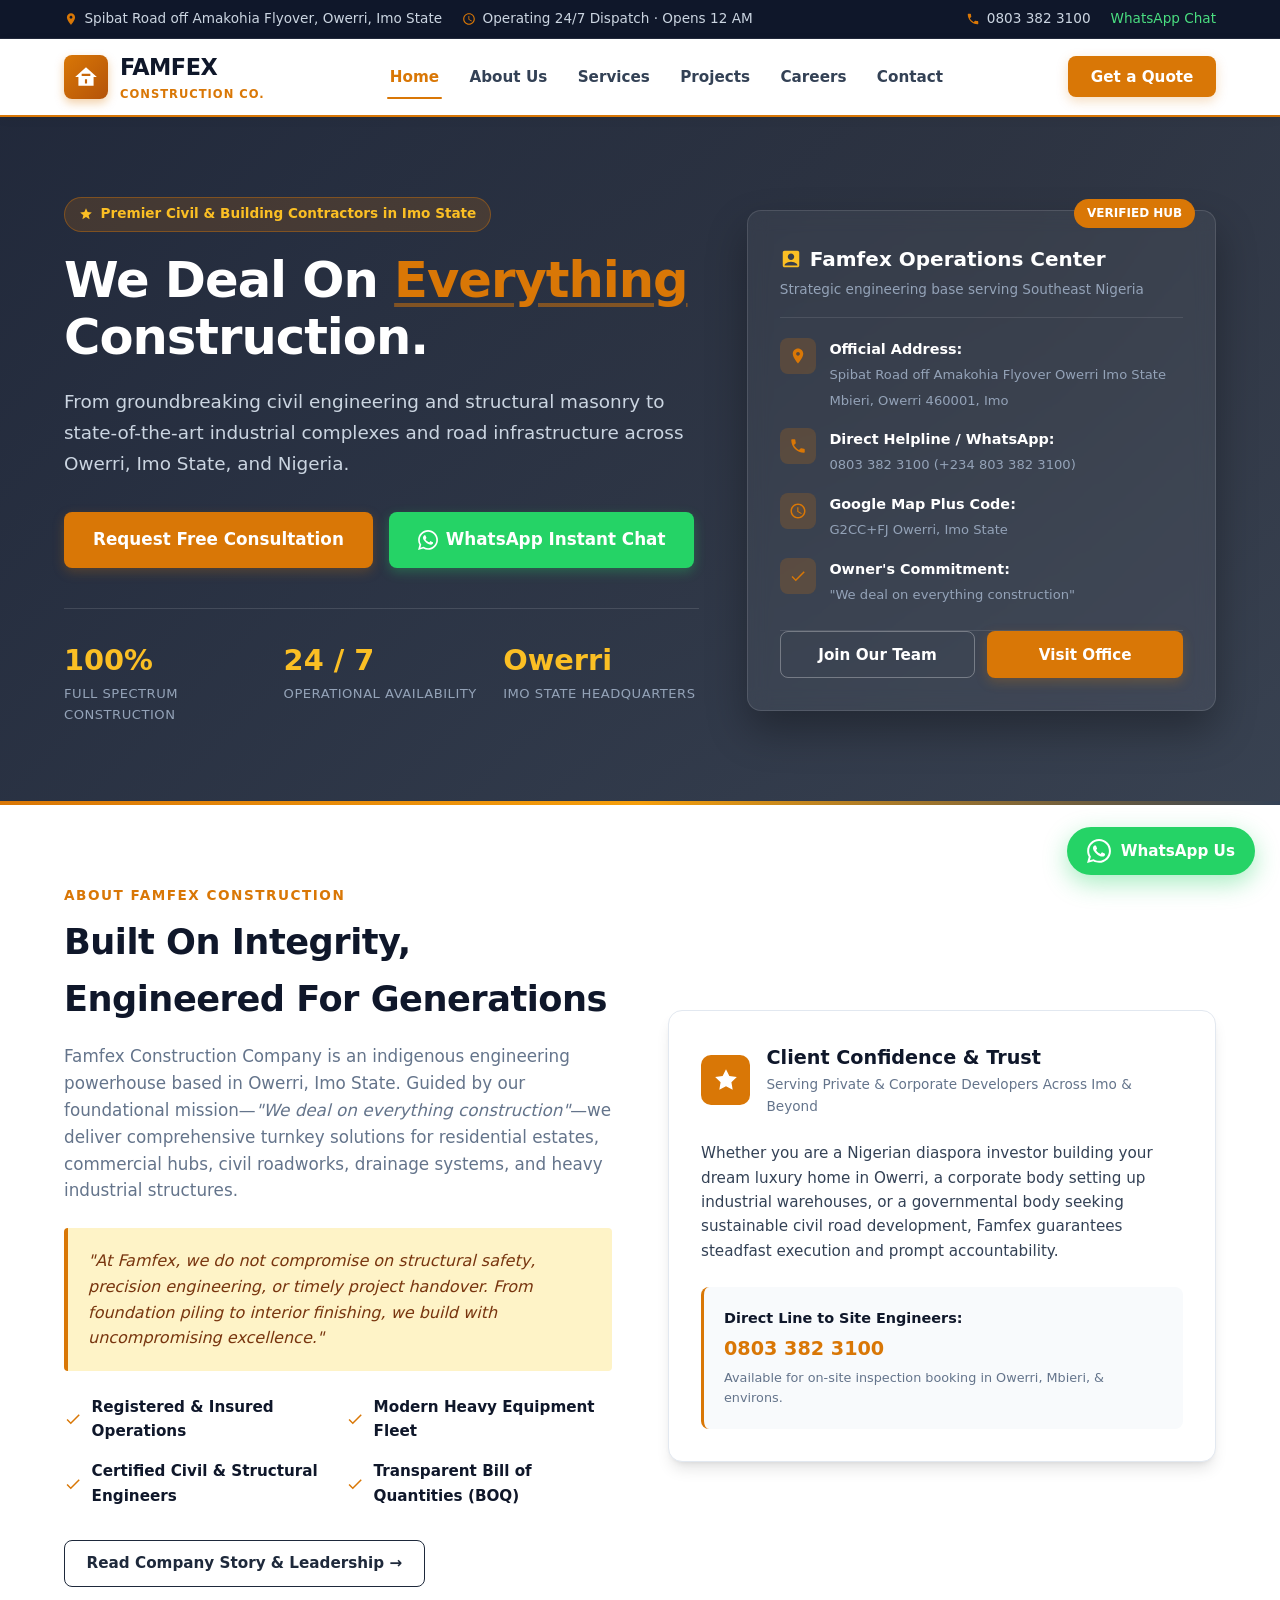
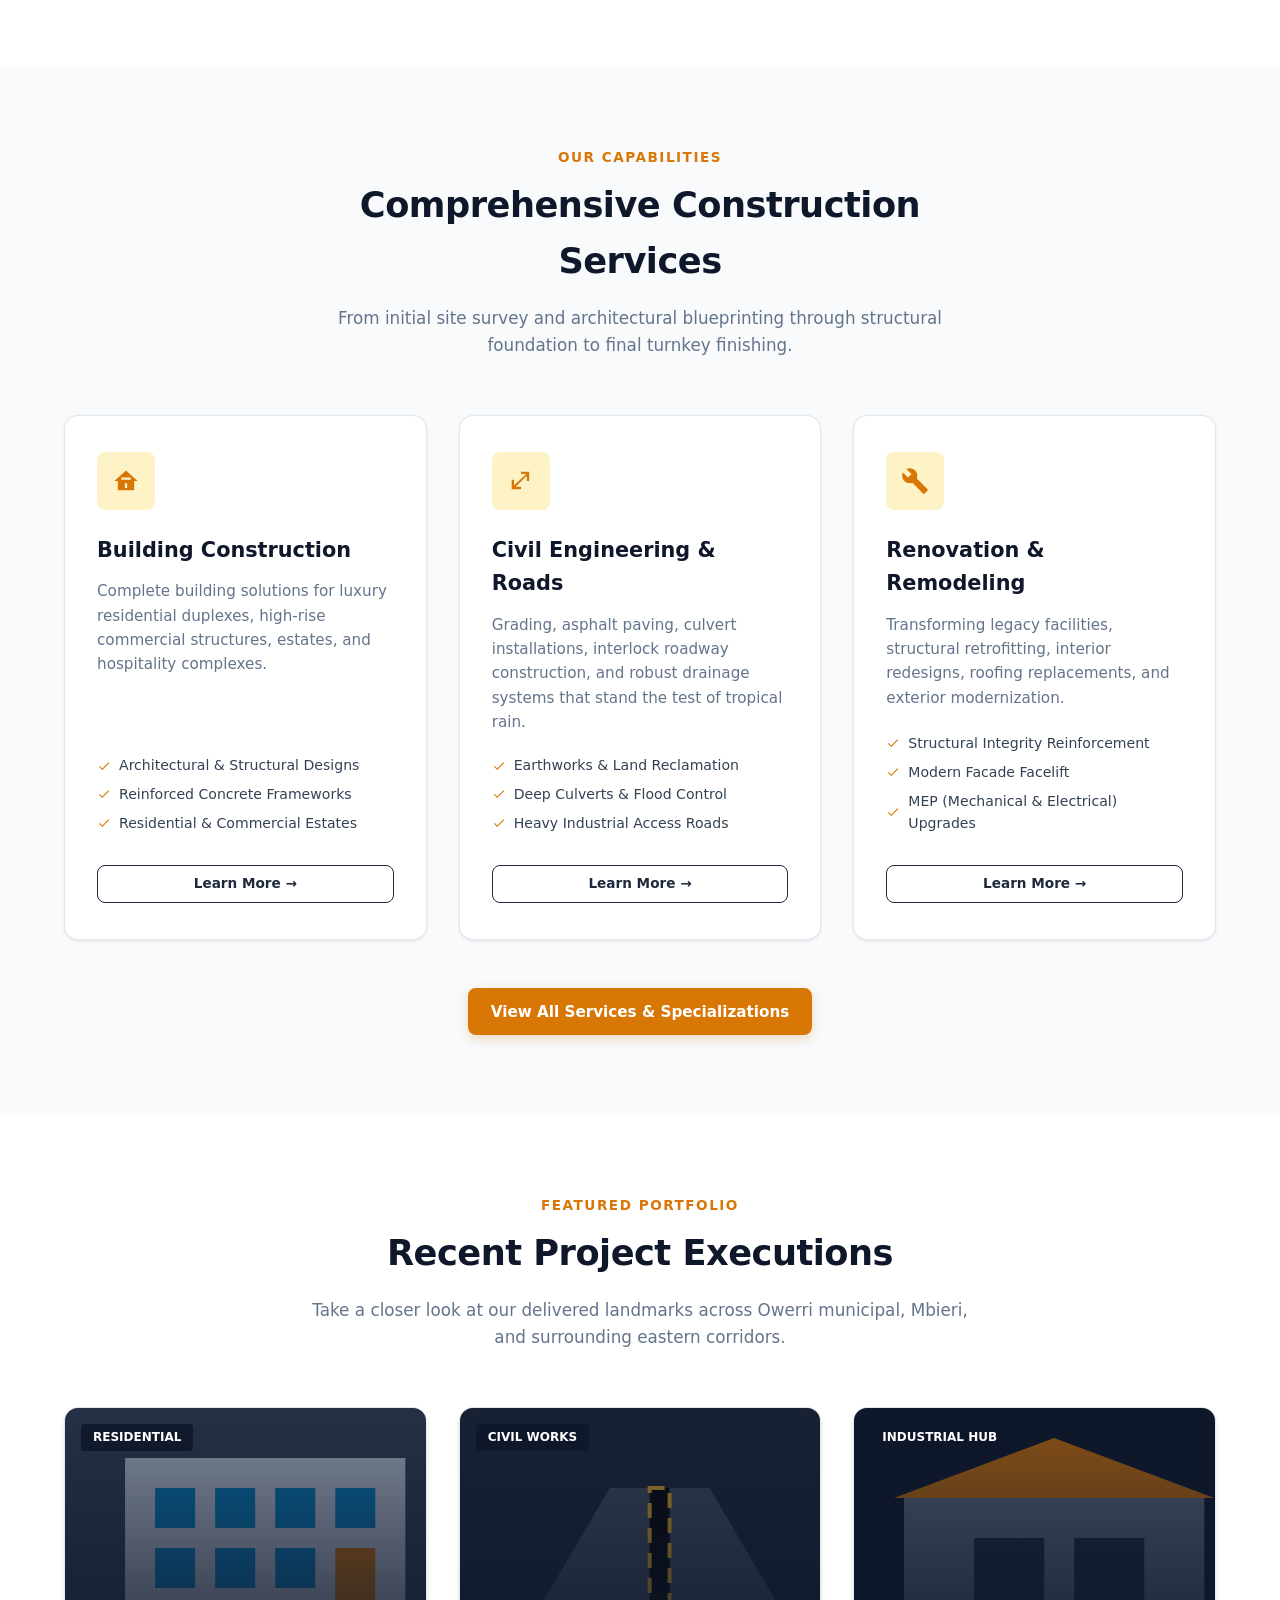
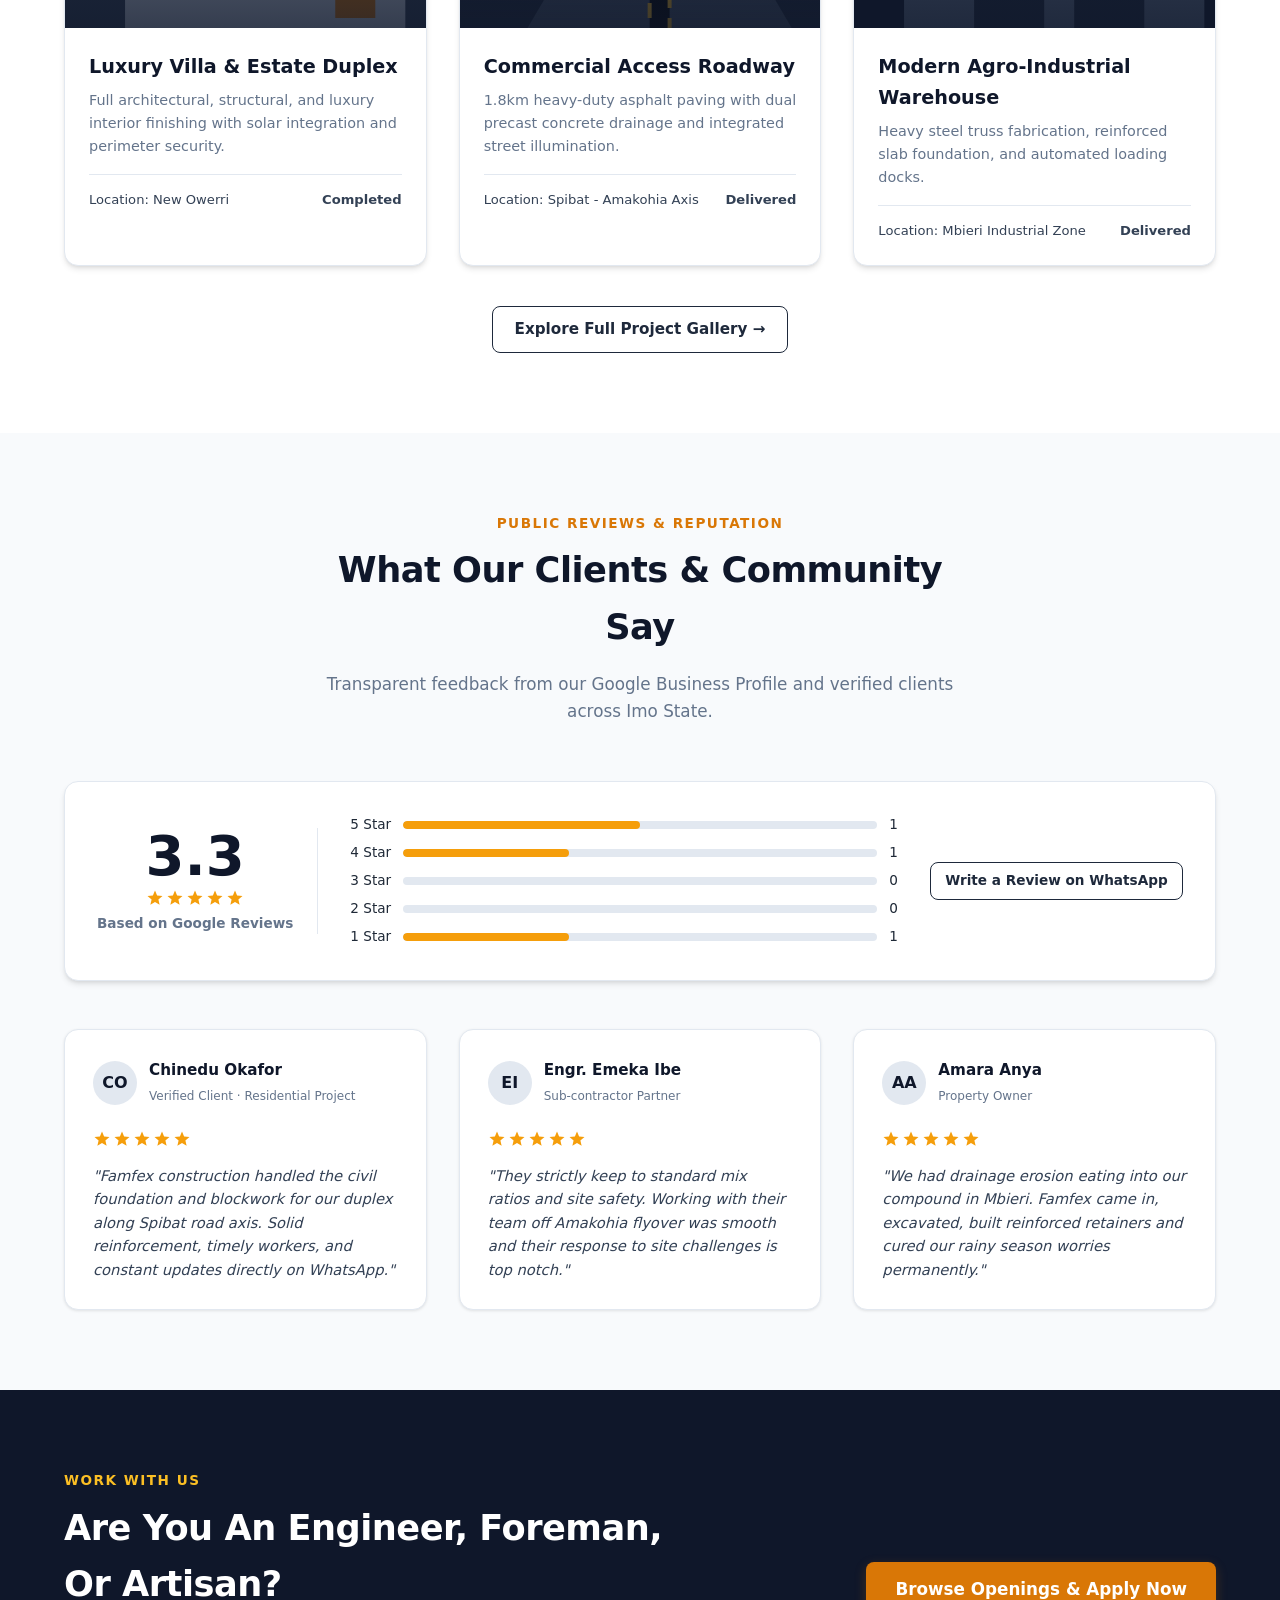
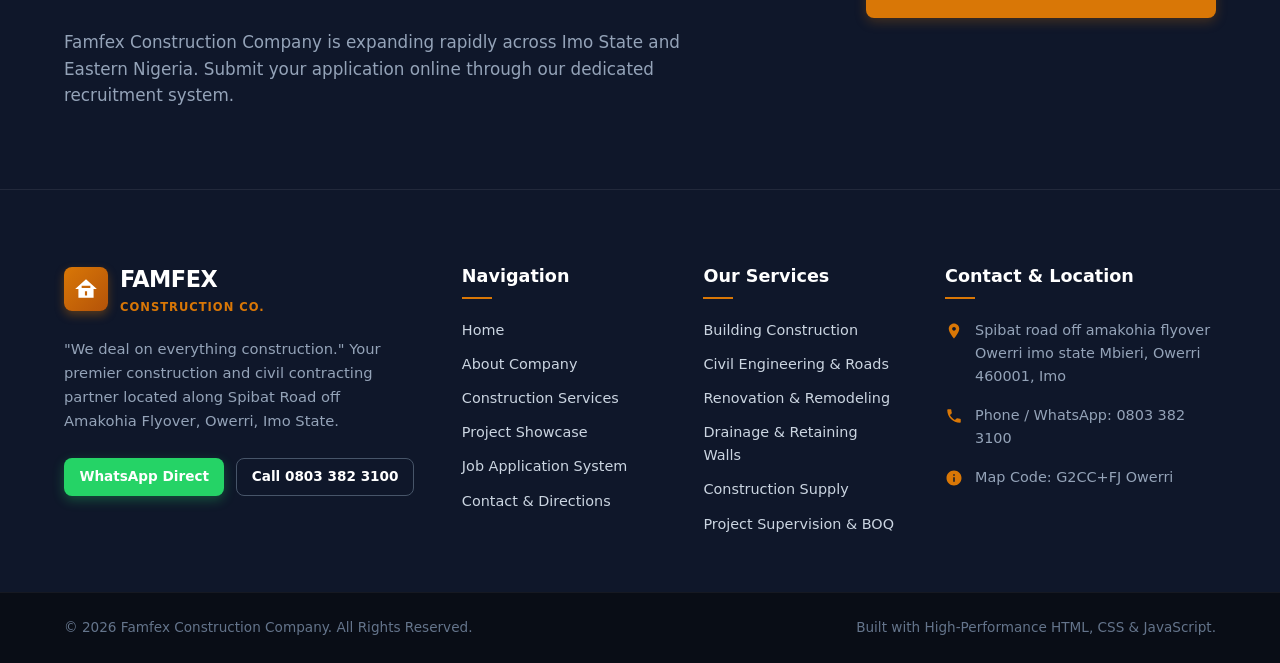
==== index.html @ 8961c700 "init" ====
<!DOCTYPE html>
<html lang="en">
<head>
  <meta charset="UTF-8">
  <meta name="viewport" content="width=device-width, initial-scale=1.0">
  <title>Famfex Construction Company | Building Nigeria's Future</title>
  <meta name="description" content="Famfex Construction Company - We deal on everything construction. Spibat Road off Amakohia Flyover Owerri, Imo State. Contact: 0803 382 3100.">
  <link rel="stylesheet" href="css/style.css">
</head>
<body>

  <!-- Top Announcement Bar -->
  <div class="top-bar">
    <div class="container top-bar-content">
      <div class="top-bar-left">
        <div class="top-bar-item">
          <svg viewBox="0 0 24 24"><path d="M12 2C8.13 2 5 5.13 5 9c0 5.25 7 13 7 13s7-7.75 7-13c0-3.87-3.13-7-7-7zm0 9.5c-1.38 0-2.5-1.12-2.5-2.5s1.12-2.5 2.5-2.5 2.5 1.12 2.5 2.5-1.12 2.5-2.5 2.5z"/></svg>
          <span>Spibat Road off Amakohia Flyover, Owerri, Imo State</span>
        </div>
        <div class="top-bar-item">
          <svg viewBox="0 0 24 24"><path d="M11.99 2C6.47 2 2 6.48 2 12s4.47 10 9.99 10C17.52 22 22 17.52 22 12S17.52 2 11.99 2zM12 20c-4.42 0-8-3.58-8-8s3.58-8 8-8 8 3.58 8 8-3.58 8-8 8zm.5-13H11v6l5.25 3.15.75-1.23-4.5-2.67z"/></svg>
          <span>Operating 24/7 Dispatch · Opens 12 AM</span>
        </div>
      </div>
      <div class="top-bar-right">
        <a href="tel:08033823100" class="top-bar-item">
          <svg viewBox="0 0 24 24"><path d="M6.62 10.79c1.44 2.83 3.76 5.14 6.59 6.59l2.2-2.2c.27-.27.67-.36 1.02-.24 1.12.37 2.33.57 3.57.57.55 0 1 .45 1 1V20c0 .55-.45 1-1 1-9.39 0-17-7.61-17-17 0-.55.45-1 1-1h3.5c.55 0 1 .45 1 1 0 1.25.2 2.45.57 3.57.11.35.03.74-.25 1.02l-2.2 2.2z"/></svg>
          <span>0803 382 3100</span>
        </a>
        <a href="https://wa.me/2348033823100?text=Hello%20Famfex%20Construction,%20I%20would%20like%20to%20inquire%20about%20your%20services" target="_blank" class="top-bar-item" style="color: #4ade80;">
          <span>WhatsApp Chat</span>
        </a>
      </div>
    </div>
  </div>

  <!-- Main Navigation Header -->
  <header class="navbar">
    <div class="container nav-container">
      <a href="index.html" class="brand-logo">
        <div class="logo-icon">
          <svg viewBox="0 0 24 24"><path d="M12 3L2 12h3v8h14v-8h3L12 3zm1 15h-2v-4h2v4zm3-7H8V9h8v2z"/></svg>
        </div>
        <div class="brand-text">
          <span class="brand-name">Famfex</span>
          <span class="brand-tagline">Construction Co.</span>
        </div>
      </a>

      <nav class="nav-menu" id="navMenu">
        <a href="index.html" class="nav-link active">Home</a>
        <a href="about.html" class="nav-link">About Us</a>
        <a href="services.html" class="nav-link">Services</a>
        <a href="projects.html" class="nav-link">Projects</a>
        <a href="careers.html" class="nav-link">Careers</a>
        <a href="contact.html" class="nav-link">Contact</a>
      </nav>

      <div class="nav-cta">
        <button class="btn btn-primary open-quote-modal">Get a Quote</button>
      </div>

      <button class="menu-toggle" id="menuToggle" aria-label="Toggle navigation">
        <svg width="28" height="28" viewBox="0 0 24 24" fill="none" stroke="currentColor" stroke-width="2.2" stroke-linecap="round" stroke-linejoin="round"><line x1="3" y1="12" x2="21" y2="12"></line><line x1="3" y1="6" x2="21" y2="6"></line><line x1="3" y1="18" x2="21" y2="18"></line></svg>
      </button>
    </div>
  </header>

  <!-- Hero Section -->
  <section class="hero">
    <div class="container hero-grid">
      <div class="hero-content">
        <div class="hero-badge">
          <svg viewBox="0 0 24 24"><path d="M12 17.27L18.18 21l-1.64-7.03L22 9.24l-7.19-.61L12 2 9.19 8.63 2 9.24l5.46 4.73L5.82 21z"/></svg>
          Premier Civil & Building Contractors in Imo State
        </div>
        <h1 class="hero-title">We Deal On <span>Everything</span> Construction.</h1>
        <p class="hero-subtitle">
          From groundbreaking civil engineering and structural masonry to state-of-the-art industrial complexes and road infrastructure across Owerri, Imo State, and Nigeria.
        </p>
        <div class="hero-actions">
          <a href="contact.html" class="btn btn-primary btn-lg">Request Free Consultation</a>
          <a href="https://wa.me/2348033823100?text=Hello%20Famfex%20Construction%20team,%20I%20need%20a%20quotation%20for%20my%20building%20project." target="_blank" class="btn btn-whatsapp btn-lg">
            <svg width="20" height="20" viewBox="0 0 24 24" fill="currentColor"><path d="M.057 24l1.687-6.163c-1.041-1.804-1.588-3.849-1.587-5.946.003-6.556 5.338-11.891 11.893-11.891 3.181.001 6.167 1.24 8.413 3.488 2.245 2.248 3.481 5.236 3.48 8.414-.003 6.557-5.338 11.892-11.893 11.892-1.99-.001-3.951-.5-5.688-1.448l-6.305 1.654zm6.597-3.807c1.676.995 3.276 1.591 5.392 1.592 5.448 0 9.886-4.434 9.889-9.885.002-5.462-4.415-9.89-9.881-9.892-5.452 0-9.887 4.434-9.889 9.884-.001 2.225.651 3.891 1.746 5.634l-.999 3.648 3.742-.981zm11.387-5.464c-.074-.124-.272-.198-.57-.347-.297-.149-1.758-.868-2.031-.967-.272-.099-.47-.149-.669.149-.198.297-.768.967-.941 1.165-.173.198-.347.223-.644.074-.297-.149-1.255-.462-2.39-1.475-.883-.788-1.48-1.761-1.653-2.059-.173-.297-.018-.458.13-.606.134-.133.297-.347.446-.521.151-.172.2-.296.3-.495.099-.198.05-.372-.025-.521-.075-.148-.669-1.611-.916-2.206-.242-.579-.487-.501-.669-.51l-.57-.01c-.198 0-.52.074-.792.372s-1.04 1.016-1.04 2.479 1.065 2.876 1.213 3.074c.149.198 2.095 3.2 5.076 4.487.709.306 1.263.489 1.694.626.712.226 1.36.194 1.872.118.571-.085 1.758-.719 2.006-1.413.248-.695.248-1.29.173-1.414z"/></svg>
            WhatsApp Instant Chat
          </a>
        </div>
        <div class="hero-stats">
          <div>
            <div class="hero-stat-number">100%</div>
            <div class="hero-stat-label">Full Spectrum Construction</div>
          </div>
          <div>
            <div class="hero-stat-number">24 / 7</div>
            <div class="hero-stat-label">Operational Availability</div>
          </div>
          <div>
            <div class="hero-stat-number">Owerri</div>
            <div class="hero-stat-label">Imo State Headquarters</div>
          </div>
        </div>
      </div>

      <!-- Hero Location & Credential Card -->
      <div class="hero-card">
        <div class="hero-card-badge">Verified Hub</div>
        <div class="hero-card-header">
          <h3 class="hero-card-title">
            <svg width="22" height="22" viewBox="0 0 24 24" fill="#fbbf24"><path d="M19 3H5c-1.1 0-2 .9-2 2v14c0 1.1.9 2 2 2h14c1.1 0 2-.9 2-2V5c0-1.1-.9-2-2-2zm-7 3c1.93 0 3.5 1.57 3.5 3.5S13.93 13 12 13s-3.5-1.57-3.5-3.5S10.07 6 12 6zm7 13H5v-.23c0-.62.28-1.2.76-1.58C7.47 15.82 9.64 15 12 15s4.53.82 6.24 2.19c.48.38.76.97.76 1.58V19z"/></svg>
            Famfex Operations Center
          </h3>
          <p style="color: #94a3b8; font-size: 0.85rem; margin-top: 4px;">Strategic engineering base serving Southeast Nigeria</p>
        </div>

        <div class="hero-info-list">
          <div class="hero-info-item">
            <div class="hero-info-icon">
              <svg viewBox="0 0 24 24"><path d="M12 2C8.13 2 5 5.13 5 9c0 5.25 7 13 7 13s7-7.75 7-13c0-3.87-3.13-7-7-7zm0 9.5c-1.38 0-2.5-1.12-2.5-2.5s1.12-2.5 2.5-2.5 2.5 1.12 2.5 2.5-1.12 2.5-2.5 2.5z"/></svg>
            </div>
            <div class="hero-info-text">
              <strong>Official Address:</strong>
              <span>Spibat Road off Amakohia Flyover Owerri Imo State Mbieri, Owerri 460001, Imo</span>
            </div>
          </div>

          <div class="hero-info-item">
            <div class="hero-info-icon">
              <svg viewBox="0 0 24 24"><path d="M6.62 10.79c1.44 2.83 3.76 5.14 6.59 6.59l2.2-2.2c.27-.27.67-.36 1.02-.24 1.12.37 2.33.57 3.57.57.55 0 1 .45 1 1V20c0 .55-.45 1-1 1-9.39 0-17-7.61-17-17 0-.55.45-1 1-1h3.5c.55 0 1 .45 1 1 0 1.25.2 2.45.57 3.57.11.35.03.74-.25 1.02l-2.2 2.2z"/></svg>
            </div>
            <div class="hero-info-text">
              <strong>Direct Helpline / WhatsApp:</strong>
              <span>0803 382 3100 (+234 803 382 3100)</span>
            </div>
          </div>

          <div class="hero-info-item">
            <div class="hero-info-icon">
              <svg viewBox="0 0 24 24"><path d="M11.99 2C6.47 2 2 6.48 2 12s4.47 10 9.99 10C17.52 22 22 17.52 22 12S17.52 2 11.99 2zM12 20c-4.42 0-8-3.58-8-8s3.58-8 8-8 8 3.58 8 8-3.58 8-8 8zm.5-13H11v6l5.25 3.15.75-1.23-4.5-2.67z"/></svg>
            </div>
            <div class="hero-info-text">
              <strong>Google Map Plus Code:</strong>
              <span>G2CC+FJ Owerri, Imo State</span>
            </div>
          </div>

          <div class="hero-info-item">
            <div class="hero-info-icon">
              <svg viewBox="0 0 24 24"><path d="M9 16.2L4.8 12l-1.4 1.4L9 19 21 7l-1.4-1.4L9 16.2z"/></svg>
            </div>
            <div class="hero-info-text">
              <strong>Owner's Commitment:</strong>
              <span>"We deal on everything construction"</span>
            </div>
          </div>
        </div>

        <div style="margin-top: 1.5rem; pt: 1rem; border-top: 1px solid rgba(255,255,255,0.1); display: flex; gap: 0.75rem;">
          <a href="careers.html" class="btn btn-outline" style="border-color: rgba(255,255,255,0.3); color: #fff; width: 100%;">Join Our Team</a>
          <a href="contact.html" class="btn btn-primary" style="width: 100%;">Visit Office</a>
        </div>
      </div>
    </div>
  </section>

  <!-- About Preview Section -->
  <section class="section section-bg">
    <div class="container about-split">
      <div>
        <span class="section-tag">About Famfex Construction</span>
        <h2 class="section-title">Built On Integrity, Engineered For Generations</h2>
        <p class="section-desc">
          Famfex Construction Company is an indigenous engineering powerhouse based in Owerri, Imo State. Guided by our foundational mission—<em>"We deal on everything construction"</em>—we deliver comprehensive turnkey solutions for residential estates, commercial hubs, civil roadworks, drainage systems, and heavy industrial structures.
        </p>

        <div class="quote-box">
          "At Famfex, we do not compromise on structural safety, precision engineering, or timely project handover. From foundation piling to interior finishing, we build with uncompromising excellence."
        </div>

        <div class="feature-check-list">
          <div class="feature-item">
            <svg viewBox="0 0 24 24"><path d="M9 16.2L4.8 12l-1.4 1.4L9 19 21 7l-1.4-1.4L9 16.2z"/></svg>
            Registered & Insured Operations
          </div>
          <div class="feature-item">
            <svg viewBox="0 0 24 24"><path d="M9 16.2L4.8 12l-1.4 1.4L9 19 21 7l-1.4-1.4L9 16.2z"/></svg>
            Modern Heavy Equipment Fleet
          </div>
          <div class="feature-item">
            <svg viewBox="0 0 24 24"><path d="M9 16.2L4.8 12l-1.4 1.4L9 19 21 7l-1.4-1.4L9 16.2z"/></svg>
            Certified Civil & Structural Engineers
          </div>
          <div class="feature-item">
            <svg viewBox="0 0 24 24"><path d="M9 16.2L4.8 12l-1.4 1.4L9 19 21 7l-1.4-1.4L9 16.2z"/></svg>
            Transparent Bill of Quantities (BOQ)
          </div>
        </div>

        <div style="margin-top: 2rem;">
          <a href="about.html" class="btn btn-outline">Read Company Story & Leadership →</a>
        </div>
      </div>

      <div class="about-badge-box">
        <div style="display: flex; align-items: center; gap: 1rem; margin-bottom: 1.5rem;">
          <div style="background: var(--primary); color: white; width: 50px; height: 50px; border-radius: 10px; display: flex; align-items: center; justify-content: center;">
            <svg width="26" height="26" viewBox="0 0 24 24" fill="currentColor"><path d="M12 2l3.09 6.26L22 9.27l-5 4.87 1.18 6.88L12 17.77l-6.18 3.25L7 14.14 2 9.27l6.91-1.01L12 2z"/></svg>
          </div>
          <div>
            <h3 style="font-size: 1.2rem; color: var(--secondary-dark);">Client Confidence & Trust</h3>
            <p style="font-size: 0.85rem; color: var(--text-muted);">Serving Private & Corporate Developers Across Imo & Beyond</p>
          </div>
        </div>

        <p style="font-size: 0.95rem; color: var(--secondary-light); line-height: 1.6; margin-bottom: 1.5rem;">
          Whether you are a Nigerian diaspora investor building your dream luxury home in Owerri, a corporate body setting up industrial warehouses, or a governmental body seeking sustainable civil road development, Famfex guarantees steadfast execution and prompt accountability.
        </p>

        <div style="background: var(--bg-light); padding: 1.25rem; border-radius: var(--radius); border-left: 3px solid var(--primary);">
          <strong style="display: block; font-size: 0.9rem; color: var(--secondary-dark); margin-bottom: 0.25rem;">Direct Line to Site Engineers:</strong>
          <a href="tel:08033823100" style="font-size: 1.2rem; font-weight: 800; color: var(--primary);">0803 382 3100</a>
          <span style="display: block; font-size: 0.8rem; color: var(--text-muted); margin-top: 0.2rem;">Available for on-site inspection booking in Owerri, Mbieri, & environs.</span>
        </div>
      </div>
    </div>
  </section>

  <!-- Core Services Section -->
  <section class="section">
    <div class="container">
      <div class="section-header">
        <span class="section-tag">Our Capabilities</span>
        <h2 class="section-title">Comprehensive Construction Services</h2>
        <p class="section-desc">From initial site survey and architectural blueprinting through structural foundation to final turnkey finishing.</p>
      </div>

      <div class="grid-3">
        <!-- Service 1 -->
        <div class="service-card">
          <div class="service-icon">
            <svg viewBox="0 0 24 24"><path d="M12 3L2 12h3v8h14v-8h3L12 3zm1 15h-2v-4h2v4zm3-7H8V9h8v2z"/></svg>
          </div>
          <h3 class="service-title">Building Construction</h3>
          <p class="service-text">Complete building solutions for luxury residential duplexes, high-rise commercial structures, estates, and hospitality complexes.</p>
          <ul class="service-list">
            <li><svg viewBox="0 0 24 24"><path d="M9 16.2L4.8 12l-1.4 1.4L9 19 21 7l-1.4-1.4L9 16.2z"/></svg> Architectural & Structural Designs</li>
            <li><svg viewBox="0 0 24 24"><path d="M9 16.2L4.8 12l-1.4 1.4L9 19 21 7l-1.4-1.4L9 16.2z"/></svg> Reinforced Concrete Frameworks</li>
            <li><svg viewBox="0 0 24 24"><path d="M9 16.2L4.8 12l-1.4 1.4L9 19 21 7l-1.4-1.4L9 16.2z"/></svg> Residential & Commercial Estates</li>
          </ul>
          <a href="services.html#building" class="btn btn-outline btn-sm" style="margin-top:auto;">Learn More →</a>
        </div>

        <!-- Service 2 -->
        <div class="service-card">
          <div class="service-icon">
            <svg viewBox="0 0 24 24"><path d="M19 12h-2V7.41L7.41 17H12v2H4V11h2v4.59L16.59 6H12V4h7v8z"/></svg>
          </div>
          <h3 class="service-title">Civil Engineering & Roads</h3>
          <p class="service-text">Grading, asphalt paving, culvert installations, interlock roadway construction, and robust drainage systems that stand the test of tropical rain.</p>
          <ul class="service-list">
            <li><svg viewBox="0 0 24 24"><path d="M9 16.2L4.8 12l-1.4 1.4L9 19 21 7l-1.4-1.4L9 16.2z"/></svg> Earthworks & Land Reclamation</li>
            <li><svg viewBox="0 0 24 24"><path d="M9 16.2L4.8 12l-1.4 1.4L9 19 21 7l-1.4-1.4L9 16.2z"/></svg> Deep Culverts & Flood Control</li>
            <li><svg viewBox="0 0 24 24"><path d="M9 16.2L4.8 12l-1.4 1.4L9 19 21 7l-1.4-1.4L9 16.2z"/></svg> Heavy Industrial Access Roads</li>
          </ul>
          <a href="services.html#civil" class="btn btn-outline btn-sm" style="margin-top:auto;">Learn More →</a>
        </div>

        <!-- Service 3 -->
        <div class="service-card">
          <div class="service-icon">
            <svg viewBox="0 0 24 24"><path d="M22.7 19l-9.1-9.1c.9-2.3.4-5-1.5-6.9-2-2-5-2.4-7.4-1.3L9 6 6 9 1.6 4.7C.4 7.1.9 10.1 2.9 12.1c1.9 1.9 4.6 2.4 6.9 1.5l9.1 9.1c.4.4 1 .4 1.4 0l2.3-2.3c.5-.4.5-1.1.1-1.4z"/></svg>
          </div>
          <h3 class="service-title">Renovation & Remodeling</h3>
          <p class="service-text">Transforming legacy facilities, structural retrofitting, interior redesigns, roofing replacements, and exterior modernization.</p>
          <ul class="service-list">
            <li><svg viewBox="0 0 24 24"><path d="M9 16.2L4.8 12l-1.4 1.4L9 19 21 7l-1.4-1.4L9 16.2z"/></svg> Structural Integrity Reinforcement</li>
            <li><svg viewBox="0 0 24 24"><path d="M9 16.2L4.8 12l-1.4 1.4L9 19 21 7l-1.4-1.4L9 16.2z"/></svg> Modern Facade Facelift</li>
            <li><svg viewBox="0 0 24 24"><path d="M9 16.2L4.8 12l-1.4 1.4L9 19 21 7l-1.4-1.4L9 16.2z"/></svg> MEP (Mechanical & Electrical) Upgrades</li>
          </ul>
          <a href="services.html#renovation" class="btn btn-outline btn-sm" style="margin-top:auto;">Learn More →</a>
        </div>
      </div>

      <div style="text-align: center; margin-top: 3rem;">
        <a href="services.html" class="btn btn-primary">View All Services & Specializations</a>
      </div>
    </div>
  </section>

  <!-- Project Showcase Preview -->
  <section class="section section-bg">
    <div class="container">
      <div class="section-header">
        <span class="section-tag">Featured Portfolio</span>
        <h2 class="section-title">Recent Project Executions</h2>
        <p class="section-desc">Take a closer look at our delivered landmarks across Owerri municipal, Mbieri, and surrounding eastern corridors.</p>
      </div>

      <div class="grid-3">
        <!-- Project 1 -->
        <div class="portfolio-card">
          <div class="portfolio-img" style="background: linear-gradient(rgba(15,23,42,0.4), rgba(15,23,42,0.8)), url('data:image/svg+xml;utf8,<svg xmlns=\'http://www.w3.org/2000/svg\' width=\'400\' height=\'250\' viewBox=\'0 0 400 250\'><rect fill=\'%23334155\' width=\'400\' height=\'250\'/><rect x=\'60\' y=\'50\' width=\'280\' height=\'170\' fill=\'%23cbd5e1\'/><rect x=\'90\' y=\'80\' width=\'40\' height=\'40\' fill=\'%230284c7\'/><rect x=\'150\' y=\'80\' width=\'40\' height=\'40\' fill=\'%230284c7\'/><rect x=\'210\' y=\'80\' width=\'40\' height=\'40\' fill=\'%230284c7\'/><rect x=\'270\' y=\'80\' width=\'40\' height=\'40\' fill=\'%230284c7\'/><rect x=\'90\' y=\'140\' width=\'40\' height=\'40\' fill=\'%230284c7\'/><rect x=\'150\' y=\'140\' width=\'40\' height=\'40\' fill=\'%230284c7\'/><rect x=\'210\' y=\'140\' width=\'40\' height=\'40\' fill=\'%230284c7\'/><rect x=\'270\' y=\'140\' width=\'40\' height=\'70\' fill=\'%23d97706\'/></svg>');">
            <span class="portfolio-tag">Residential</span>
          </div>
          <div class="portfolio-body">
            <h4>Luxury Villa & Estate Duplex</h4>
            <p>Full architectural, structural, and luxury interior finishing with solar integration and perimeter security.</p>
            <div class="portfolio-meta">
              <span>Location: New Owerri</span>
              <strong>Completed</strong>
            </div>
          </div>
        </div>

        <!-- Project 2 -->
        <div class="portfolio-card">
          <div class="portfolio-img" style="background: linear-gradient(rgba(15,23,42,0.4), rgba(15,23,42,0.8)), url('data:image/svg+xml;utf8,<svg xmlns=\'http://www.w3.org/2000/svg\' width=\'400\' height=\'250\' viewBox=\'0 0 400 250\'><rect fill=\'%231e293b\' width=\'400\' height=\'250\'/><polygon points=\'50,250 150,80 250,80 350,250\' fill=\'%23475569\'/><rect x=\'190\' y=\'80\' width=\'20\' height=\'170\' stroke=\'%23fbbf24\' stroke-width=\'4\' stroke-dasharray=\'15,10\'/></svg>');">
            <span class="portfolio-tag">Civil Works</span>
          </div>
          <div class="portfolio-body">
            <h4>Commercial Access Roadway</h4>
            <p>1.8km heavy-duty asphalt paving with dual precast concrete drainage and integrated street illumination.</p>
            <div class="portfolio-meta">
              <span>Location: Spibat - Amakohia Axis</span>
              <strong>Delivered</strong>
            </div>
          </div>
        </div>

        <!-- Project 3 -->
        <div class="portfolio-card">
          <div class="portfolio-img" style="background: linear-gradient(rgba(15,23,42,0.4), rgba(15,23,42,0.8)), url('data:image/svg+xml;utf8,<svg xmlns=\'http://www.w3.org/2000/svg\' width=\'400\' height=\'250\' viewBox=\'0 0 400 250\'><rect fill=\'%230f172a\' width=\'400\' height=\'250\'/><rect x=\'50\' y=\'90\' width=\'300\' height=\'130\' fill=\'%2364748b\'/><polygon points=\'40,90 200,30 360,90\' fill=\'%23d97706\'/><rect x=\'120\' y=\'130\' width=\'70\' height=\'90\' fill=\'%231e293b\'/><rect x=\'220\' y=\'130\' width=\'70\' height=\'90\' fill=\'%231e293b\'/></svg>');">
            <span class="portfolio-tag">Industrial Hub</span>
          </div>
          <div class="portfolio-body">
            <h4>Modern Agro-Industrial Warehouse</h4>
            <p>Heavy steel truss fabrication, reinforced slab foundation, and automated loading docks.</p>
            <div class="portfolio-meta">
              <span>Location: Mbieri Industrial Zone</span>
              <strong>Delivered</strong>
            </div>
          </div>
        </div>
      </div>

      <div style="text-align: center; margin-top: 2.5rem;">
        <a href="projects.html" class="btn btn-outline">Explore Full Project Gallery →</a>
      </div>
    </div>
  </section>

  <!-- Google Reviews & Community Trust -->
  <section class="section">
    <div class="container">
      <div class="section-header">
        <span class="section-tag">Public Reviews & Reputation</span>
        <h2 class="section-title">What Our Clients & Community Say</h2>
        <p class="section-desc">Transparent feedback from our Google Business Profile and verified clients across Imo State.</p>
      </div>

      <div class="google-rating-box">
        <div class="rating-score-huge">
          <span class="score-num">3.3</span>
          <div class="stars">
            <svg viewBox="0 0 24 24"><path d="M12 17.27L18.18 21l-1.64-7.03L22 9.24l-7.19-.61L12 2 9.19 8.63 2 9.24l5.46 4.73L5.82 21z"/></svg>
            <svg viewBox="0 0 24 24"><path d="M12 17.27L18.18 21l-1.64-7.03L22 9.24l-7.19-.61L12 2 9.19 8.63 2 9.24l5.46 4.73L5.82 21z"/></svg>
            <svg viewBox="0 0 24 24"><path d="M12 17.27L18.18 21l-1.64-7.03L22 9.24l-7.19-.61L12 2 9.19 8.63 2 9.24l5.46 4.73L5.82 21z"/></svg>
            <svg viewBox="0 0 24 24" fill="#cbd5e1"><path d="M12 17.27L18.18 21l-1.64-7.03L22 9.24l-7.19-.61L12 2 9.19 8.63 2 9.24l5.46 4.73L5.82 21z"/></svg>
            <svg viewBox="0 0 24 24" fill="#cbd5e1"><path d="M12 17.27L18.18 21l-1.64-7.03L22 9.24l-7.19-.61L12 2 9.19 8.63 2 9.24l5.46 4.73L5.82 21z"/></svg>
          </div>
          <span style="font-size: 0.85rem; color: var(--text-muted); font-weight: 600;">Based on Google Reviews</span>
        </div>

        <div class="review-breakdown">
          <div class="breakdown-row">
            <span>5 Star</span>
            <div class="breakdown-bar"><div class="breakdown-fill" style="width: 50%;"></div></div>
            <span>1</span>
          </div>
          <div class="breakdown-row">
            <span>4 Star</span>
            <div class="breakdown-bar"><div class="breakdown-fill" style="width: 35%;"></div></div>
            <span>1</span>
          </div>
          <div class="breakdown-row">
            <span>3 Star</span>
            <div class="breakdown-bar"><div class="breakdown-fill" style="width: 0%;"></div></div>
            <span>0</span>
          </div>
          <div class="breakdown-row">
            <span>2 Star</span>
            <div class="breakdown-bar"><div class="breakdown-fill" style="width: 0%;"></div></div>
            <span>0</span>
          </div>
          <div class="breakdown-row">
            <span>1 Star</span>
            <div class="breakdown-bar"><div class="breakdown-fill" style="width: 35%;"></div></div>
            <span>1</span>
          </div>
        </div>

        <div>
          <a href="https://wa.me/2348033823100?text=Hello%20Famfex,%20I%20would%20like%20to%20drop%20a%20review%20or%20client%20feedback." target="_blank" class="btn btn-outline btn-sm">
            Write a Review on WhatsApp
          </a>
        </div>
      </div>

      <div class="grid-3">
        <!-- Review Card 1 -->
        <div class="review-card">
          <div class="reviewer-meta">
            <div class="reviewer-avatar">CO</div>
            <div class="reviewer-info">
              <h5>Chinedu Okafor</h5>
              <span>Verified Client · Residential Project</span>
            </div>
          </div>
          <div class="stars" style="margin-bottom: 0.5rem;">
            <svg viewBox="0 0 24 24"><path d="M12 17.27L18.18 21l-1.64-7.03L22 9.24l-7.19-.61L12 2 9.19 8.63 2 9.24l5.46 4.73L5.82 21z"/></svg>
            <svg viewBox="0 0 24 24"><path d="M12 17.27L18.18 21l-1.64-7.03L22 9.24l-7.19-.61L12 2 9.19 8.63 2 9.24l5.46 4.73L5.82 21z"/></svg>
            <svg viewBox="0 0 24 24"><path d="M12 17.27L18.18 21l-1.64-7.03L22 9.24l-7.19-.61L12 2 9.19 8.63 2 9.24l5.46 4.73L5.82 21z"/></svg>
            <svg viewBox="0 0 24 24"><path d="M12 17.27L18.18 21l-1.64-7.03L22 9.24l-7.19-.61L12 2 9.19 8.63 2 9.24l5.46 4.73L5.82 21z"/></svg>
            <svg viewBox="0 0 24 24"><path d="M12 17.27L18.18 21l-1.64-7.03L22 9.24l-7.19-.61L12 2 9.19 8.63 2 9.24l5.46 4.73L5.82 21z"/></svg>
          </div>
          <p class="review-text">
            "Famfex construction handled the civil foundation and blockwork for our duplex along Spibat road axis. Solid reinforcement, timely workers, and constant updates directly on WhatsApp."
          </p>
        </div>

        <!-- Review Card 2 -->
        <div class="review-card">
          <div class="reviewer-meta">
            <div class="reviewer-avatar">EI</div>
            <div class="reviewer-info">
              <h5>Engr. Emeka Ibe</h5>
              <span>Sub-contractor Partner</span>
            </div>
          </div>
          <div class="stars" style="margin-bottom: 0.5rem;">
            <svg viewBox="0 0 24 24"><path d="M12 17.27L18.18 21l-1.64-7.03L22 9.24l-7.19-.61L12 2 9.19 8.63 2 9.24l5.46 4.73L5.82 21z"/></svg>
            <svg viewBox="0 0 24 24"><path d="M12 17.27L18.18 21l-1.64-7.03L22 9.24l-7.19-.61L12 2 9.19 8.63 2 9.24l5.46 4.73L5.82 21z"/></svg>
            <svg viewBox="0 0 24 24"><path d="M12 17.27L18.18 21l-1.64-7.03L22 9.24l-7.19-.61L12 2 9.19 8.63 2 9.24l5.46 4.73L5.82 21z"/></svg>
            <svg viewBox="0 0 24 24"><path d="M12 17.27L18.18 21l-1.64-7.03L22 9.24l-7.19-.61L12 2 9.19 8.63 2 9.24l5.46 4.73L5.82 21z"/></svg>
            <svg viewBox="0 0 24 24" fill="#cbd5e1"><path d="M12 17.27L18.18 21l-1.64-7.03L22 9.24l-7.19-.61L12 2 9.19 8.63 2 9.24l5.46 4.73L5.82 21z"/></svg>
          </div>
          <p class="review-text">
            "They strictly keep to standard mix ratios and site safety. Working with their team off Amakohia flyover was smooth and their response to site challenges is top notch."
          </p>
        </div>

        <!-- Review Card 3 -->
        <div class="review-card">
          <div class="reviewer-meta">
            <div class="reviewer-avatar">AA</div>
            <div class="reviewer-info">
              <h5>Amara Anya</h5>
              <span>Property Owner</span>
            </div>
          </div>
          <div class="stars" style="margin-bottom: 0.5rem;">
            <svg viewBox="0 0 24 24"><path d="M12 17.27L18.18 21l-1.64-7.03L22 9.24l-7.19-.61L12 2 9.19 8.63 2 9.24l5.46 4.73L5.82 21z"/></svg>
            <svg viewBox="0 0 24 24"><path d="M12 17.27L18.18 21l-1.64-7.03L22 9.24l-7.19-.61L12 2 9.19 8.63 2 9.24l5.46 4.73L5.82 21z"/></svg>
            <svg viewBox="0 0 24 24"><path d="M12 17.27L18.18 21l-1.64-7.03L22 9.24l-7.19-.61L12 2 9.19 8.63 2 9.24l5.46 4.73L5.82 21z"/></svg>
            <svg viewBox="0 0 24 24"><path d="M12 17.27L18.18 21l-1.64-7.03L22 9.24l-7.19-.61L12 2 9.19 8.63 2 9.24l5.46 4.73L5.82 21z"/></svg>
            <svg viewBox="0 0 24 24" fill="#cbd5e1"><path d="M12 17.27L18.18 21l-1.64-7.03L22 9.24l-7.19-.61L12 2 9.19 8.63 2 9.24l5.46 4.73L5.82 21z"/></svg>
          </div>
          <p class="review-text">
            "We had drainage erosion eating into our compound in Mbieri. Famfex came in, excavated, built reinforced retainers and cured our rainy season worries permanently."
          </p>
        </div>
      </div>
    </div>
  </section>

  <!-- Career Portal Teaser -->
  <section class="section section-dark">
    <div class="container" style="display: flex; justify-content: space-between; align-items: center; flex-wrap: wrap; gap: 2rem;">
      <div style="max-width: 650px;">
        <span class="section-tag" style="color: #fbbf24;">Work With Us</span>
        <h2 class="section-title">Are You An Engineer, Foreman, Or Artisan?</h2>
        <p style="color: #94a3b8; font-size: 1.05rem;">
          Famfex Construction Company is expanding rapidly across Imo State and Eastern Nigeria. Submit your application online through our dedicated recruitment system.
        </p>
      </div>
      <div>
        <a href="careers.html" class="btn btn-primary btn-lg">Browse Openings & Apply Now</a>
      </div>
    </div>
  </section>

  <!-- Footer -->
  <footer class="footer">
    <div class="container footer-grid">
      <div>
        <div class="footer-logo">
          <div class="logo-icon">
            <svg viewBox="0 0 24 24"><path d="M12 3L2 12h3v8h14v-8h3L12 3zm1 15h-2v-4h2v4zm3-7H8V9h8v2z"/></svg>
          </div>
          <div class="brand-text">
            <span class="brand-name" style="color: #fff;">Famfex</span>
            <span class="brand-tagline">Construction Co.</span>
          </div>
        </div>
        <p class="footer-desc">
          "We deal on everything construction." Your premier construction and civil contracting partner located along Spibat Road off Amakohia Flyover, Owerri, Imo State.
        </p>
        <div style="display: flex; gap: 0.75rem;">
          <a href="https://wa.me/2348033823100" target="_blank" class="btn btn-whatsapp btn-sm">WhatsApp Direct</a>
          <a href="tel:08033823100" class="btn btn-outline btn-sm" style="border-color: #475569; color: #fff;">Call 0803 382 3100</a>
        </div>
      </div>

      <div>
        <h4 class="footer-title">Navigation</h4>
        <ul class="footer-links">
          <li><a href="index.html">Home</a></li>
          <li><a href="about.html">About Company</a></li>
          <li><a href="services.html">Construction Services</a></li>
          <li><a href="projects.html">Project Showcase</a></li>
          <li><a href="careers.html">Job Application System</a></li>
          <li><a href="contact.html">Contact & Directions</a></li>
        </ul>
      </div>

      <div>
        <h4 class="footer-title">Our Services</h4>
        <ul class="footer-links">
          <li><a href="services.html#building">Building Construction</a></li>
          <li><a href="services.html#civil">Civil Engineering & Roads</a></li>
          <li><a href="services.html#renovation">Renovation & Remodeling</a></li>
          <li><a href="services.html#drainage">Drainage & Retaining Walls</a></li>
          <li><a href="services.html#materials">Construction Supply</a></li>
          <li><a href="services.html#consulting">Project Supervision & BOQ</a></li>
        </ul>
      </div>

      <div>
        <h4 class="footer-title">Contact & Location</h4>
        <div class="footer-contact-item">
          <svg viewBox="0 0 24 24"><path d="M12 2C8.13 2 5 5.13 5 9c0 5.25 7 13 7 13s7-7.75 7-13c0-3.87-3.13-7-7-7zm0 9.5c-1.38 0-2.5-1.12-2.5-2.5s1.12-2.5 2.5-2.5 2.5 1.12 2.5 2.5-1.12 2.5-2.5 2.5z"/></svg>
          <span>Spibat road off amakohia flyover Owerri imo state Mbieri, Owerri 460001, Imo</span>
        </div>
        <div class="footer-contact-item">
          <svg viewBox="0 0 24 24"><path d="M6.62 10.79c1.44 2.83 3.76 5.14 6.59 6.59l2.2-2.2c.27-.27.67-.36 1.02-.24 1.12.37 2.33.57 3.57.57.55 0 1 .45 1 1V20c0 .55-.45 1-1 1-9.39 0-17-7.61-17-17 0-.55.45-1 1-1h3.5c.55 0 1 .45 1 1 0 1.25.2 2.45.57 3.57.11.35.03.74-.25 1.02l-2.2 2.2z"/></svg>
          <span>Phone / WhatsApp: 0803 382 3100</span>
        </div>
        <div class="footer-contact-item">
          <svg viewBox="0 0 24 24"><path d="M12 2C6.48 2 2 6.48 2 12s4.48 10 10 10 10-4.48 10-10S17.52 2 12 2zm1 15h-2v-6h2v6zm0-8h-2V7h2v2z"/></svg>
          <span>Map Code: G2CC+FJ Owerri</span>
        </div>
      </div>
    </div>

    <div class="footer-bottom">
      <div class="container footer-bottom-content">
        <p>&copy; 2026 Famfex Construction Company. All Rights Reserved.</p>
        <p>Built with High-Performance HTML, CSS & JavaScript.</p>
      </div>
    </div>
  </footer>

  <!-- Floating WhatsApp Action Button -->
  <a href="https://wa.me/2348033823100?text=Hello%20Famfex%20Construction,%20I%20am%20chatting%20from%20your%20website%20and%20would%20like%20to%20discuss%20a%20project." target="_blank" class="float-whatsapp" aria-label="Chat on WhatsApp with Famfex Construction">
    <svg viewBox="0 0 24 24"><path d="M.057 24l1.687-6.163c-1.041-1.804-1.588-3.849-1.587-5.946.003-6.556 5.338-11.891 11.893-11.891 3.181.001 6.167 1.24 8.413 3.488 2.245 2.248 3.481 5.236 3.48 8.414-.003 6.557-5.338 11.892-11.893 11.892-1.99-.001-3.951-.5-5.688-1.448l-6.305 1.654zm6.597-3.807c1.676.995 3.276 1.591 5.392 1.592 5.448 0 9.886-4.434 9.889-9.885.002-5.462-4.415-9.89-9.881-9.892-5.452 0-9.887 4.434-9.889 9.884-.001 2.225.651 3.891 1.746 5.634l-.999 3.648 3.742-.981zm11.387-5.464c-.074-.124-.272-.198-.57-.347-.297-.149-1.758-.868-2.031-.967-.272-.099-.47-.149-.669.149-.198.297-.768.967-.941 1.165-.173.198-.347.223-.644.074-.297-.149-1.255-.462-2.39-1.475-.883-.788-1.48-1.761-1.653-2.059-.173-.297-.018-.458.13-.606.134-.133.297-.347.446-.521.151-.172.2-.296.3-.495.099-.198.05-.372-.025-.521-.075-.148-.669-1.611-.916-2.206-.242-.579-.487-.501-.669-.51l-.57-.01c-.198 0-.52.074-.792.372s-1.04 1.016-1.04 2.479 1.065 2.876 1.213 3.074c.149.198 2.095 3.2 5.076 4.487.709.306 1.263.489 1.694.626.712.226 1.36.194 1.872.118.571-.085 1.758-.719 2.006-1.413.248-.695.248-1.29.173-1.414z"/></svg>
    <span>WhatsApp Us</span>
  </a>

  <!-- Quick Quote Modal -->
  <div class="modal-overlay" id="quoteModal">
    <div class="modal-content">
      <button class="modal-close" id="closeQuoteModal">&times;</button>
      <h3 style="font-size: 1.5rem; color: var(--secondary-dark); margin-bottom: 0.5rem;">Request Instant Project Quote</h3>
      <p style="color: var(--text-muted); font-size: 0.9rem; margin-bottom: 1.5rem;">
        Fill out your requirements below. Our lead estimator will review and connect with you on WhatsApp immediately.
      </p>

      <div id="quoteNotice" class="notice-success"></div>

      <form id="quickQuoteForm">
        <div class="form-row">
          <div class="form-group">
            <label class="form-label">Full Name *</label>
            <input type="text" id="qName" class="form-control" placeholder="e.g. Chief Collins" required>
          </div>
          <div class="form-group">
            <label class="form-label">Phone / WhatsApp Number *</label>
            <input type="tel" id="qPhone" class="form-control" placeholder="e.g. 0803 000 0000" required>
          </div>
        </div>

        <div class="form-group">
          <label class="form-label">Service Required</label>
          <select id="qService" class="form-control">
            <option value="Residential Building Construction">Residential Building Construction</option>
            <option value="Commercial Complex Construction">Commercial Complex Construction</option>
            <option value="Civil Engineering & Road Paving">Civil Engineering & Road Paving</option>
            <option value="Renovation & Modernization">Building Renovation & Modernization</option>
            <option value="Drainage & Retaining Wall Works">Drainage & Retaining Wall Works</option>
            <option value="General Construction Consultation">General Construction Consultation</option>
          </select>
        </div>

        <div class="form-group">
          <label class="form-label">Project Details / Location in Imo State</label>
          <textarea id="qDetails" class="form-control" rows="3" placeholder="Briefly describe the site location, size of land, or specific building requirements..."></textarea>
        </div>

        <button type="submit" class="btn btn-primary btn-lg" style="width: 100%;">
          Submit & Connect on WhatsApp
        </button>
      </form>
    </div>
  </div>

  <script src="js/main.js"></script>
</body>
</html>
---- css/style.css ----
/* CSS Variables & Reset */
:root {
  --primary: #d97706; /* Vibrant construction gold / amber */
  --primary-hover: #b45309;
  --primary-light: #fef3c7;
  --secondary: #1e293b; /* Deep slate industrial navy */
  --secondary-dark: #0f172a;
  --secondary-light: #334155;
  --accent: #e11d48; /* Safety / accent punch */
  --text-main: #1f2937;
  --text-muted: #64748b;
  --bg-light: #f8fafc;
  --bg-white: #ffffff;
  --border: #e2e8f0;
  --success: #16a34a;
  --shadow-sm: 0 1px 3px rgba(0,0,0,0.1);
  --shadow-md: 0 4px 6px -1px rgba(0,0,0,0.1), 0 2px 4px -2px rgba(0,0,0,0.1);
  --shadow-lg: 0 10px 15px -3px rgba(0,0,0,0.1), 0 4px 6px -4px rgba(0,0,0,0.1);
  --shadow-xl: 0 20px 25px -5px rgba(0,0,0,0.1), 0 8px 10px -6px rgba(0,0,0,0.1);
  --radius: 8px;
  --radius-lg: 14px;
  --transition: all 0.25s ease;
  --font-main: system-ui, -apple-system, BlinkMacSystemFont, 'Segoe UI', Roboto, Helvetica, Arial, sans-serif;
}

*, *::before, *::after {
  box-sizing: border-box;
  margin: 0;
  padding: 0;
}

html {
  scroll-behavior: smooth;
  font-family: var(--font-main);
  color: var(--text-main);
  background-color: var(--bg-light);
  line-height: 1.6;
}

body {
  min-height: 100vh;
  display: flex;
  flex-direction: column;
  overflow-x: hidden;
}

img {
  max-width: 100%;
  height: auto;
  display: block;
}

a {
  color: inherit;
  text-decoration: none;
  transition: var(--transition);
}

ul {
  list-style: none;
}

button, input, select, textarea {
  font-family: inherit;
}

.container {
  width: 100%;
  max-width: 1200px;
  margin: 0 auto;
  padding: 0 1.5rem;
}

/* TOP ANNOUNCEMENT BAR */
.top-bar {
  background: var(--secondary-dark);
  color: #cbd5e1;
  font-size: 0.85rem;
  padding: 0.5rem 0;
  border-bottom: 1px solid rgba(255,255,255,0.08);
}

.top-bar-content {
  display: flex;
  justify-content: space-between;
  align-items: center;
  flex-wrap: wrap;
  gap: 0.75rem;
}

.top-bar-left, .top-bar-right {
  display: flex;
  align-items: center;
  gap: 1.25rem;
  flex-wrap: wrap;
}

.top-bar-item {
  display: flex;
  align-items: center;
  gap: 0.4rem;
}

.top-bar-item svg {
  width: 14px;
  height: 14px;
  fill: var(--primary);
}

.top-bar-right a:hover {
  color: var(--primary);
}

/* MAIN NAVBAR */
.navbar {
  background: rgba(255, 255, 255, 0.98);
  backdrop-filter: blur(8px);
  position: sticky;
  top: 0;
  z-index: 100;
  box-shadow: 0 2px 10px rgba(0,0,0,0.06);
  border-bottom: 2px solid var(--primary);
}

.nav-container {
  display: flex;
  justify-content: space-between;
  align-items: center;
  height: 76px;
}

.brand-logo {
  display: flex;
  align-items: center;
  gap: 0.75rem;
}

.logo-icon {
  background: linear-gradient(135deg, var(--primary), #b45309);
  color: #fff;
  width: 44px;
  height: 44px;
  border-radius: var(--radius);
  display: flex;
  align-items: center;
  justify-content: center;
  box-shadow: 0 4px 10px rgba(217, 119, 6, 0.35);
}

.logo-icon svg {
  width: 26px;
  height: 26px;
  fill: #ffffff;
}

.brand-text {
  display: flex;
  flex-direction: column;
}

.brand-name {
  font-size: 1.4rem;
  font-weight: 800;
  letter-spacing: -0.5px;
  color: var(--secondary-dark);
  text-transform: uppercase;
}

.brand-tagline {
  font-size: 0.72rem;
  font-weight: 600;
  letter-spacing: 1px;
  color: var(--primary);
  text-transform: uppercase;
}

.nav-menu {
  display: flex;
  align-items: center;
  gap: 1.5rem;
}

.nav-link {
  font-weight: 600;
  font-size: 0.95rem;
  color: var(--secondary-light);
  padding: 0.4rem 0.2rem;
  position: relative;
}

.nav-link:hover, .nav-link.active {
  color: var(--primary);
}

.nav-link.active::after {
  content: '';
  position: absolute;
  bottom: -4px;
  left: 0;
  width: 100%;
  height: 2.5px;
  background-color: var(--primary);
  border-radius: 2px;
}

.nav-cta {
  display: flex;
  align-items: center;
  gap: 0.75rem;
}

/* BUTTONS */
.btn {
  display: inline-flex;
  align-items: center;
  justify-content: center;
  gap: 0.5rem;
  padding: 0.65rem 1.35rem;
  font-size: 0.95rem;
  font-weight: 600;
  border-radius: var(--radius);
  cursor: pointer;
  transition: var(--transition);
  border: 1px solid transparent;
  white-space: nowrap;
}

.btn-primary {
  background: var(--primary);
  color: #fff;
  box-shadow: 0 4px 12px rgba(217, 119, 6, 0.25);
}

.btn-primary:hover {
  background: var(--primary-hover);
  transform: translateY(-2px);
  box-shadow: 0 6px 16px rgba(217, 119, 6, 0.35);
}

.btn-outline {
  border-color: var(--secondary);
  color: var(--secondary);
  background: transparent;
}

.btn-outline:hover {
  background: var(--secondary);
  color: #fff;
}

.btn-whatsapp {
  background: #25d366;
  color: #ffffff;
  box-shadow: 0 4px 12px rgba(37, 211, 102, 0.3);
}

.btn-whatsapp:hover {
  background: #20ba5a;
  color: #ffffff;
  transform: translateY(-2px);
}

.btn-white {
  background: #ffffff;
  color: var(--secondary-dark);
  font-weight: 700;
}

.btn-white:hover {
  background: #f1f5f9;
}

.btn-sm {
  padding: 0.45rem 0.9rem;
  font-size: 0.85rem;
}

.btn-lg {
  padding: 0.85rem 1.75rem;
  font-size: 1.05rem;
}

.menu-toggle {
  display: none;
  background: none;
  border: none;
  cursor: pointer;
  padding: 0.5rem;
  color: var(--secondary-dark);
}

/* PAGE HEADER / BANNER */
.page-hero {
  background: linear-gradient(rgba(15, 23, 42, 0.85), rgba(15, 23, 42, 0.92)),
              url('data:image/svg+xml;utf8,<svg xmlns="http://www.w3.org/2000/svg" width="100" height="100" viewBox="0 0 100 100"><rect fill="%231e293b" width="100" height="100"/><path d="M0 0l50 50-50 50M50 0l50 50-50 50" stroke="%23334155" stroke-width="1.5" fill="none" opacity="0.3"/></svg>');
  color: #ffffff;
  padding: 4rem 0 3.5rem;
  text-align: center;
  position: relative;
}

.page-hero h1 {
  font-size: 2.5rem;
  font-weight: 800;
  margin-bottom: 0.75rem;
  letter-spacing: -0.5px;
}

.page-hero p {
  color: #94a3b8;
  max-width: 650px;
  margin: 0 auto;
  font-size: 1.1rem;
}

.breadcrumbs {
  display: flex;
  align-items: center;
  justify-content: center;
  gap: 0.5rem;
  font-size: 0.85rem;
  color: var(--primary);
  margin-top: 1rem;
}

.breadcrumbs a {
  color: #cbd5e1;
}

.breadcrumbs a:hover {
  color: #ffffff;
}

/* HERO SECTION HOME */
.hero {
  background: linear-gradient(135deg, rgba(15, 23, 42, 0.92), rgba(30, 41, 59, 0.88)),
              radial-gradient(circle at 80% 20%, rgba(217, 119, 6, 0.25) 0%, transparent 60%);
  color: #ffffff;
  padding: 5rem 0;
  position: relative;
  overflow: hidden;
}

.hero::after {
  content: '';
  position: absolute;
  bottom: 0;
  left: 0;
  right: 0;
  height: 4px;
  background: linear-gradient(90deg, var(--primary) 0%, #f59e0b 50%, var(--secondary-light) 100%);
}

.hero-grid {
  display: grid;
  grid-template-columns: 1.15fr 0.85fr;
  gap: 3rem;
  align-items: center;
}

.hero-badge {
  display: inline-flex;
  align-items: center;
  gap: 0.5rem;
  padding: 0.35rem 0.85rem;
  background: rgba(217, 119, 6, 0.18);
  border: 1px solid rgba(217, 119, 6, 0.4);
  color: #fbbf24;
  border-radius: 9999px;
  font-size: 0.85rem;
  font-weight: 600;
  margin-bottom: 1.25rem;
}

.hero-badge svg {
  fill: #fbbf24;
  width: 14px;
  height: 14px;
}

.hero-title {
  font-size: 3.1rem;
  font-weight: 800;
  line-height: 1.15;
  margin-bottom: 1.25rem;
  letter-spacing: -1px;
}

.hero-title span {
  color: var(--primary);
  text-decoration: underline;
  text-decoration-color: rgba(217, 119, 6, 0.5);
  text-underline-offset: 6px;
}

.hero-subtitle {
  font-size: 1.15rem;
  color: #cbd5e1;
  margin-bottom: 2rem;
  line-height: 1.7;
}

.hero-actions {
  display: flex;
  gap: 1rem;
  flex-wrap: wrap;
  margin-bottom: 2.5rem;
}

.hero-stats {
  display: grid;
  grid-template-columns: repeat(3, 1fr);
  gap: 1.5rem;
  border-top: 1px solid rgba(255,255,255,0.12);
  padding-top: 1.75rem;
}

.hero-stat-number {
  font-size: 1.8rem;
  font-weight: 800;
  color: #fbbf24;
}

.hero-stat-label {
  font-size: 0.82rem;
  color: #94a3b8;
  text-transform: uppercase;
  letter-spacing: 0.5px;
}

/* HERO CARD / ILLUSTRATION */
.hero-card {
  background: rgba(255, 255, 255, 0.05);
  border: 1px solid rgba(255, 255, 255, 0.12);
  border-radius: var(--radius-lg);
  padding: 2rem;
  backdrop-filter: blur(10px);
  box-shadow: 0 20px 40px rgba(0,0,0,0.3);
  position: relative;
}

.hero-card-header {
  border-bottom: 1px solid rgba(255,255,255,0.1);
  padding-bottom: 1rem;
  margin-bottom: 1.25rem;
}

.hero-card-title {
  font-size: 1.25rem;
  font-weight: 700;
  color: #fff;
  display: flex;
  align-items: center;
  gap: 0.5rem;
}

.hero-info-list {
  display: flex;
  flex-direction: column;
  gap: 1rem;
}

.hero-info-item {
  display: flex;
  align-items: flex-start;
  gap: 0.85rem;
}

.hero-info-icon {
  background: rgba(217, 119, 6, 0.2);
  color: var(--primary);
  width: 36px;
  height: 36px;
  border-radius: 8px;
  display: flex;
  align-items: center;
  justify-content: center;
  flex-shrink: 0;
}

.hero-info-icon svg {
  width: 18px;
  height: 18px;
  fill: currentColor;
}

.hero-info-text strong {
  display: block;
  font-size: 0.9rem;
  color: #fff;
}

.hero-info-text span {
  font-size: 0.82rem;
  color: #94a3b8;
}

.hero-card-badge {
  position: absolute;
  top: -12px;
  right: 20px;
  background: var(--primary);
  color: #fff;
  padding: 0.3rem 0.8rem;
  border-radius: 999px;
  font-size: 0.75rem;
  font-weight: 700;
  text-transform: uppercase;
}

/* SECTION UTILITIES */
.section {
  padding: 5rem 0;
}

.section-bg {
  background-color: var(--bg-white);
}

.section-dark {
  background-color: var(--secondary-dark);
  color: #ffffff;
}

.section-header {
  text-align: center;
  max-width: 680px;
  margin: 0 auto 3.5rem;
}

.section-tag {
  font-size: 0.85rem;
  font-weight: 700;
  color: var(--primary);
  text-transform: uppercase;
  letter-spacing: 1.5px;
  display: block;
  margin-bottom: 0.5rem;
}

.section-title {
  font-size: 2.2rem;
  font-weight: 800;
  letter-spacing: -0.5px;
  color: var(--secondary-dark);
  margin-bottom: 1rem;
}

.section-dark .section-title {
  color: #ffffff;
}

.section-desc {
  font-size: 1.05rem;
  color: var(--text-muted);
}

.section-dark .section-desc {
  color: #94a3b8;
}

/* CARDS & GRIDS */
.grid-3 {
  display: grid;
  grid-template-columns: repeat(3, 1fr);
  gap: 2rem;
}

.grid-2 {
  display: grid;
  grid-template-columns: repeat(2, 1fr);
  gap: 2.5rem;
}

.grid-4 {
  display: grid;
  grid-template-columns: repeat(4, 1fr);
  gap: 1.5rem;
}

.service-card {
  background: #ffffff;
  border-radius: var(--radius-lg);
  padding: 2.25rem 2rem;
  border: 1px solid var(--border);
  box-shadow: var(--shadow-sm);
  transition: var(--transition);
  position: relative;
  display: flex;
  flex-direction: column;
}

.service-card:hover {
  transform: translateY(-6px);
  box-shadow: var(--shadow-xl);
  border-color: rgba(217, 119, 6, 0.4);
}

.service-icon {
  width: 58px;
  height: 58px;
  background: var(--primary-light);
  color: var(--primary);
  border-radius: var(--radius);
  display: flex;
  align-items: center;
  justify-content: center;
  margin-bottom: 1.5rem;
  transition: var(--transition);
}

.service-card:hover .service-icon {
  background: var(--primary);
  color: #fff;
}

.service-icon svg {
  width: 28px;
  height: 28px;
  fill: currentColor;
}

.service-title {
  font-size: 1.3rem;
  font-weight: 700;
  color: var(--secondary-dark);
  margin-bottom: 0.75rem;
}

.service-text {
  color: var(--text-muted);
  font-size: 0.95rem;
  line-height: 1.6;
  margin-bottom: 1.25rem;
  flex-grow: 1;
}

.service-list {
  margin-bottom: 1.5rem;
  font-size: 0.88rem;
  color: var(--secondary-light);
}

.service-list li {
  display: flex;
  align-items: center;
  gap: 0.5rem;
  margin-bottom: 0.4rem;
}

.service-list li svg {
  width: 14px;
  height: 14px;
  fill: var(--primary);
  flex-shrink: 0;
}

/* ABOUT SECTION HIGHLIGHTS */
.about-split {
  display: grid;
  grid-template-columns: 1fr 1fr;
  gap: 3.5rem;
  align-items: center;
}

.about-badge-box {
  background: #ffffff;
  border-radius: var(--radius-lg);
  padding: 2rem;
  border: 1px solid var(--border);
  box-shadow: var(--shadow-lg);
  position: relative;
}

.quote-box {
  background: var(--primary-light);
  border-left: 4px solid var(--primary);
  padding: 1.25rem;
  border-radius: 4px;
  font-style: italic;
  font-weight: 500;
  color: #78350f;
  margin: 1.5rem 0;
}

.feature-check-list {
  display: grid;
  grid-template-columns: 1fr 1fr;
  gap: 1rem;
  margin-top: 1.5rem;
}

.feature-item {
  display: flex;
  align-items: center;
  gap: 0.6rem;
  font-weight: 600;
  font-size: 0.95rem;
  color: var(--secondary-dark);
}

.feature-item svg {
  width: 18px;
  height: 18px;
  fill: var(--primary);
  flex-shrink: 0;
}

/* PROJECT SHOWCASE */
.portfolio-card {
  background: #fff;
  border-radius: var(--radius-lg);
  overflow: hidden;
  border: 1px solid var(--border);
  box-shadow: var(--shadow-md);
  transition: var(--transition);
}

.portfolio-card:hover {
  transform: translateY(-5px);
  box-shadow: var(--shadow-xl);
}

.portfolio-img {
  width: 100%;
  height: 220px;
  background-size: cover;
  background-position: center;
  position: relative;
  background-color: var(--secondary-light);
}

.portfolio-tag {
  position: absolute;
  top: 1rem;
  left: 1rem;
  background: rgba(15, 23, 42, 0.85);
  color: #fff;
  padding: 0.25rem 0.75rem;
  border-radius: 4px;
  font-size: 0.75rem;
  font-weight: 600;
  text-transform: uppercase;
}

.portfolio-body {
  padding: 1.5rem;
}

.portfolio-body h4 {
  font-size: 1.2rem;
  color: var(--secondary-dark);
  margin-bottom: 0.4rem;
}

.portfolio-body p {
  color: var(--text-muted);
  font-size: 0.9rem;
  margin-bottom: 1rem;
}

.portfolio-meta {
  display: flex;
  justify-content: space-between;
  align-items: center;
  border-top: 1px solid var(--border);
  padding-top: 0.85rem;
  font-size: 0.82rem;
  color: var(--secondary-light);
}

/* REVIEWS SUMMARY BADGE */
.google-rating-box {
  background: #fff;
  border: 1px solid var(--border);
  border-radius: var(--radius-lg);
  padding: 2rem;
  box-shadow: var(--shadow-md);
  display: flex;
  align-items: center;
  gap: 2rem;
  margin-bottom: 3rem;
  flex-wrap: wrap;
}

.rating-score-huge {
  display: flex;
  flex-direction: column;
  align-items: center;
  justify-content: center;
  min-width: 140px;
  border-right: 1px solid var(--border);
  padding-right: 1.5rem;
}

.score-num {
  font-size: 3.5rem;
  font-weight: 800;
  line-height: 1;
  color: var(--secondary-dark);
}

.stars {
  display: flex;
  gap: 2px;
  margin: 0.35rem 0;
  color: #f59e0b;
}

.stars svg {
  width: 18px;
  height: 18px;
  fill: currentColor;
}

.review-breakdown {
  flex-grow: 1;
  display: flex;
  flex-direction: column;
  gap: 0.4rem;
}

.breakdown-row {
  display: flex;
  align-items: center;
  gap: 0.75rem;
  font-size: 0.85rem;
}

.breakdown-bar {
  flex-grow: 1;
  height: 8px;
  background: #e2e8f0;
  border-radius: 99px;
  overflow: hidden;
}

.breakdown-fill {
  height: 100%;
  background: #f59e0b;
  border-radius: 99px;
}

.review-card {
  background: #ffffff;
  border: 1px solid var(--border);
  border-radius: var(--radius-lg);
  padding: 1.75rem;
  box-shadow: var(--shadow-sm);
  display: flex;
  flex-direction: column;
  height: 100%;
}

.reviewer-meta {
  display: flex;
  align-items: center;
  gap: 0.75rem;
  margin-bottom: 1rem;
}

.reviewer-avatar {
  width: 44px;
  height: 44px;
  border-radius: 50%;
  background: #e2e8f0;
  color: var(--secondary-dark);
  font-weight: 700;
  display: flex;
  align-items: center;
  justify-content: center;
}

.reviewer-info h5 {
  font-size: 0.95rem;
  color: var(--secondary-dark);
}

.reviewer-info span {
  font-size: 0.75rem;
  color: var(--text-muted);
}

.review-text {
  font-size: 0.92rem;
  color: var(--secondary-light);
  line-height: 1.6;
  font-style: italic;
  margin-top: 0.5rem;
}

/* CONTACT & LOCATION BANNER */
.location-card {
  background: #ffffff;
  border-radius: var(--radius-lg);
  border: 1px solid var(--border);
  box-shadow: var(--shadow-lg);
  padding: 2.5rem;
}

.location-detail-list {
  display: flex;
  flex-direction: column;
  gap: 1.5rem;
}

.location-item {
  display: flex;
  gap: 1rem;
}

.location-item-icon {
  width: 42px;
  height: 42px;
  border-radius: var(--radius);
  background: var(--primary-light);
  color: var(--primary);
  display: flex;
  align-items: center;
  justify-content: center;
  flex-shrink: 0;
}

.location-item-icon svg {
  width: 20px;
  height: 20px;
  fill: currentColor;
}

.location-item-text h4 {
  font-size: 1rem;
  color: var(--secondary-dark);
  margin-bottom: 0.2rem;
}

.location-item-text p {
  color: var(--text-muted);
  font-size: 0.92rem;
}

/* FORMS */
.form-group {
  margin-bottom: 1.25rem;
}

.form-label {
  display: block;
  font-size: 0.88rem;
  font-weight: 600;
  color: var(--secondary-dark);
  margin-bottom: 0.4rem;
}

.form-control {
  width: 100%;
  padding: 0.75rem 1rem;
  border: 1px solid var(--border);
  border-radius: var(--radius);
  font-size: 0.95rem;
  background: #ffffff;
  color: var(--secondary-dark);
  transition: var(--transition);
}

.form-control:focus {
  outline: none;
  border-color: var(--primary);
  box-shadow: 0 0 0 3px rgba(217, 119, 6, 0.2);
}

.form-row {
  display: grid;
  grid-template-columns: 1fr 1fr;
  gap: 1.25rem;
}

/* CAREERS & APPLICATION PORTAL */
.job-card {
  background: #fff;
  border: 1px solid var(--border);
  border-radius: var(--radius-lg);
  padding: 1.75rem;
  box-shadow: var(--shadow-sm);
  transition: var(--transition);
  margin-bottom: 1.5rem;
}

.job-card:hover {
  border-color: var(--primary);
  box-shadow: var(--shadow-md);
}

.job-header {
  display: flex;
  justify-content: space-between;
  align-items: flex-start;
  flex-wrap: wrap;
  gap: 1rem;
  margin-bottom: 1rem;
}

.job-tags {
  display: flex;
  gap: 0.5rem;
  flex-wrap: wrap;
  margin-top: 0.4rem;
}

.job-tag {
  background: #f1f5f9;
  color: var(--secondary-light);
  padding: 0.2rem 0.6rem;
  border-radius: 4px;
  font-size: 0.78rem;
  font-weight: 600;
}

.job-tag.urgent {
  background: #fee2e2;
  color: #b91c1c;
}

.app-box {
  background: #ffffff;
  border-radius: var(--radius-lg);
  border: 2px solid var(--primary-light);
  padding: 2.5rem;
  box-shadow: var(--shadow-xl);
}

.notice-success {
  display: none;
  background: #ecfdf5;
  border: 1px solid #6ee7b7;
  color: #065f46;
  padding: 1.5rem;
  border-radius: var(--radius);
  margin-bottom: 1.5rem;
  animation: fadeIn 0.3s ease;
}

@keyframes fadeIn {
  from { opacity: 0; transform: translateY(-5px); }
  to { opacity: 1; transform: translateY(0); }
}

/* FOOTER */
.footer {
  background: var(--secondary-dark);
  color: #cbd5e1;
  padding-top: 4.5rem;
  margin-top: auto;
  border-top: 1px solid rgba(255,255,255,0.08);
}

.footer-grid {
  display: grid;
  grid-template-columns: 1.6fr 1fr 1fr 1.4fr;
  gap: 3rem;
  padding-bottom: 3.5rem;
}

.footer-logo {
  display: flex;
  align-items: center;
  gap: 0.75rem;
  margin-bottom: 1.25rem;
}

.footer-desc {
  font-size: 0.92rem;
  color: #94a3b8;
  line-height: 1.65;
  margin-bottom: 1.5rem;
}

.footer-title {
  font-size: 1.1rem;
  color: #fff;
  font-weight: 700;
  margin-bottom: 1.25rem;
  position: relative;
  padding-bottom: 0.5rem;
}

.footer-title::after {
  content: '';
  position: absolute;
  bottom: 0;
  left: 0;
  width: 30px;
  height: 2px;
  background: var(--primary);
}

.footer-links {
  display: flex;
  flex-direction: column;
  gap: 0.7rem;
  font-size: 0.9rem;
}

.footer-links a:hover {
  color: var(--primary);
  transform: translateX(3px);
}

.footer-contact-item {
  display: flex;
  gap: 0.75rem;
  margin-bottom: 1rem;
  font-size: 0.9rem;
  color: #94a3b8;
}

.footer-contact-item svg {
  width: 18px;
  height: 18px;
  fill: var(--primary);
  flex-shrink: 0;
  margin-top: 3px;
}

.footer-bottom {
  background: #090d16;
  padding: 1.5rem 0;
  font-size: 0.85rem;
  color: #64748b;
  border-top: 1px solid rgba(255,255,255,0.05);
}

.footer-bottom-content {
  display: flex;
  justify-content: space-between;
  align-items: center;
  flex-wrap: wrap;
  gap: 1rem;
}

/* FLOATING WHATSAPP CTA */
.float-whatsapp {
  position: fixed;
  bottom: 25px;
  right: 25px;
  background-color: #25d366;
  color: white;
  border-radius: 50px;
  padding: 12px 20px;
  display: flex;
  align-items: center;
  gap: 10px;
  box-shadow: 0 8px 24px rgba(37, 211, 102, 0.4);
  z-index: 999;
  font-weight: 700;
  font-size: 0.95rem;
  transition: var(--transition);
  text-decoration: none;
}

.float-whatsapp:hover {
  transform: translateY(-4px) scale(1.03);
  box-shadow: 0 12px 28px rgba(37, 211, 102, 0.5);
  color: white;
}

.float-whatsapp svg {
  width: 24px;
  height: 24px;
  fill: white;
}

/* MODAL DIALOG */
.modal-overlay {
  display: none;
  position: fixed;
  top: 0;
  left: 0;
  width: 100%;
  height: 100%;
  background: rgba(15, 23, 42, 0.75);
  backdrop-filter: blur(4px);
  z-index: 1000;
  align-items: center;
  justify-content: center;
  padding: 1rem;
}

.modal-content {
  background: #fff;
  border-radius: var(--radius-lg);
  max-width: 650px;
  width: 100%;
  max-height: 90vh;
  overflow-y: auto;
  box-shadow: var(--shadow-xl);
  padding: 2.5rem;
  position: relative;
  animation: modalScale 0.25s ease-out;
}

@keyframes modalScale {
  from { transform: scale(0.95); opacity: 0; }
  to { transform: scale(1); opacity: 1; }
}

.modal-close {
  position: absolute;
  top: 1.25rem;
  right: 1.25rem;
  background: #f1f5f9;
  border: none;
  width: 32px;
  height: 32px;
  border-radius: 50%;
  cursor: pointer;
  display: flex;
  align-items: center;
  justify-content: center;
  font-size: 1.2rem;
  color: var(--secondary-light);
}

.modal-close:hover {
  background: #e2e8f0;
}

/* RESPONSIVE DESIGN */
@media (max-width: 1024px) {
  .hero-grid, .about-split {
    grid-template-columns: 1fr;
    gap: 2.5rem;
  }
  .grid-3 {
    grid-template-columns: repeat(2, 1fr);
  }
  .grid-4 {
    grid-template-columns: repeat(2, 1fr);
  }
  .footer-grid {
    grid-template-columns: 1fr 1fr;
    gap: 2.5rem;
  }
}

@media (max-width: 768px) {
  .hero-title {
    font-size: 2.3rem;
  }
  .grid-3, .grid-2 {
    grid-template-columns: 1fr;
  }
  .grid-4 {
    grid-template-columns: 1fr;
  }
  .form-row {
    grid-template-columns: 1fr;
  }
  .nav-menu {
    position: fixed;
    top: 76px;
    left: 0;
    right: 0;
    background: #ffffff;
    flex-direction: column;
    padding: 2rem;
    box-shadow: 0 10px 25px rgba(0,0,0,0.15);
    border-bottom: 2px solid var(--primary);
    transform: translateY(-150%);
    opacity: 0;
    pointer-events: none;
    transition: all 0.3s ease;
  }
  .nav-menu.active {
    transform: translateY(0);
    opacity: 1;
    pointer-events: auto;
  }
  .menu-toggle {
    display: block;
  }
  .nav-cta {
    display: none;
  }
  .footer-grid {
    grid-template-columns: 1fr;
  }
  .google-rating-box {
    flex-direction: column;
    align-items: flex-start;
  }
  .rating-score-huge {
    border-right: none;
    border-bottom: 1px solid var(--border);
    padding-right: 0;
    padding-bottom: 1.5rem;
    width: 100%;
  }
  .hero-stats {
    grid-template-columns: 1fr;
  }
  .feature-check-list {
    grid-template-columns: 1fr;
  }
}
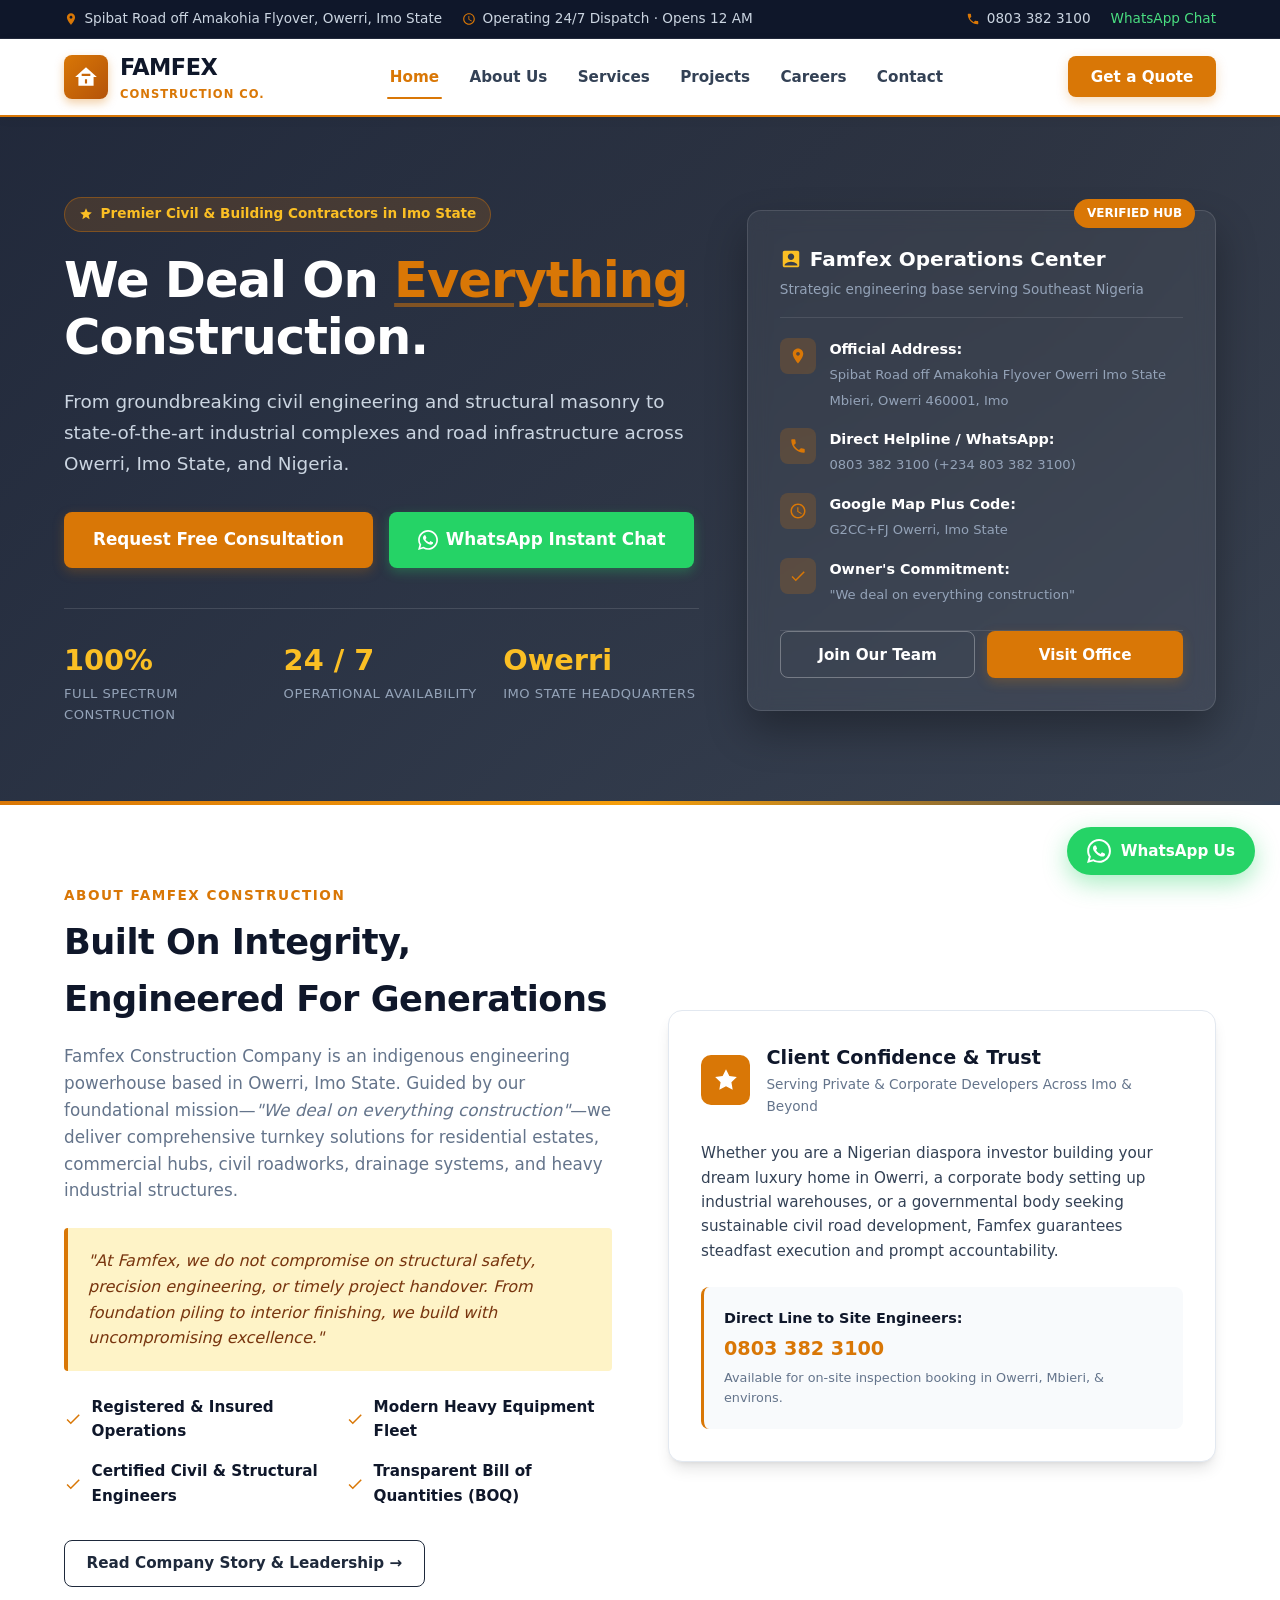
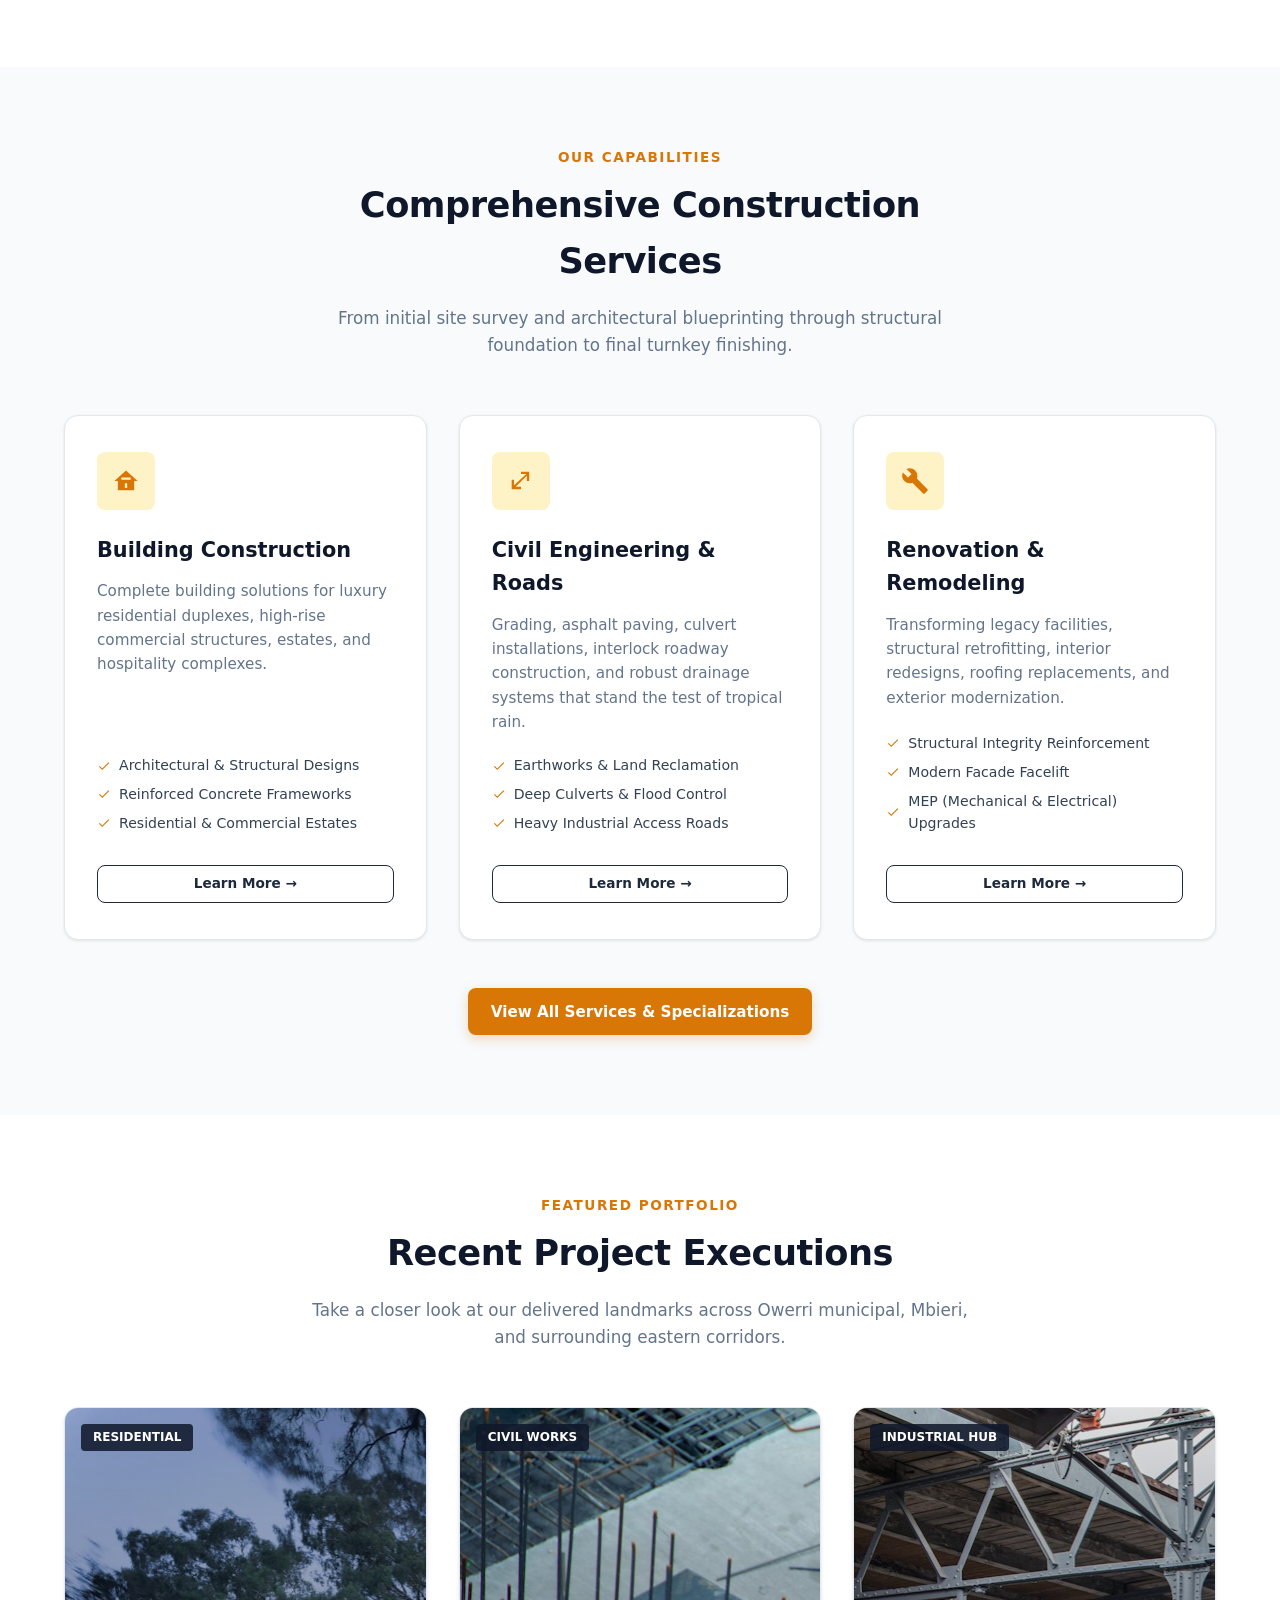
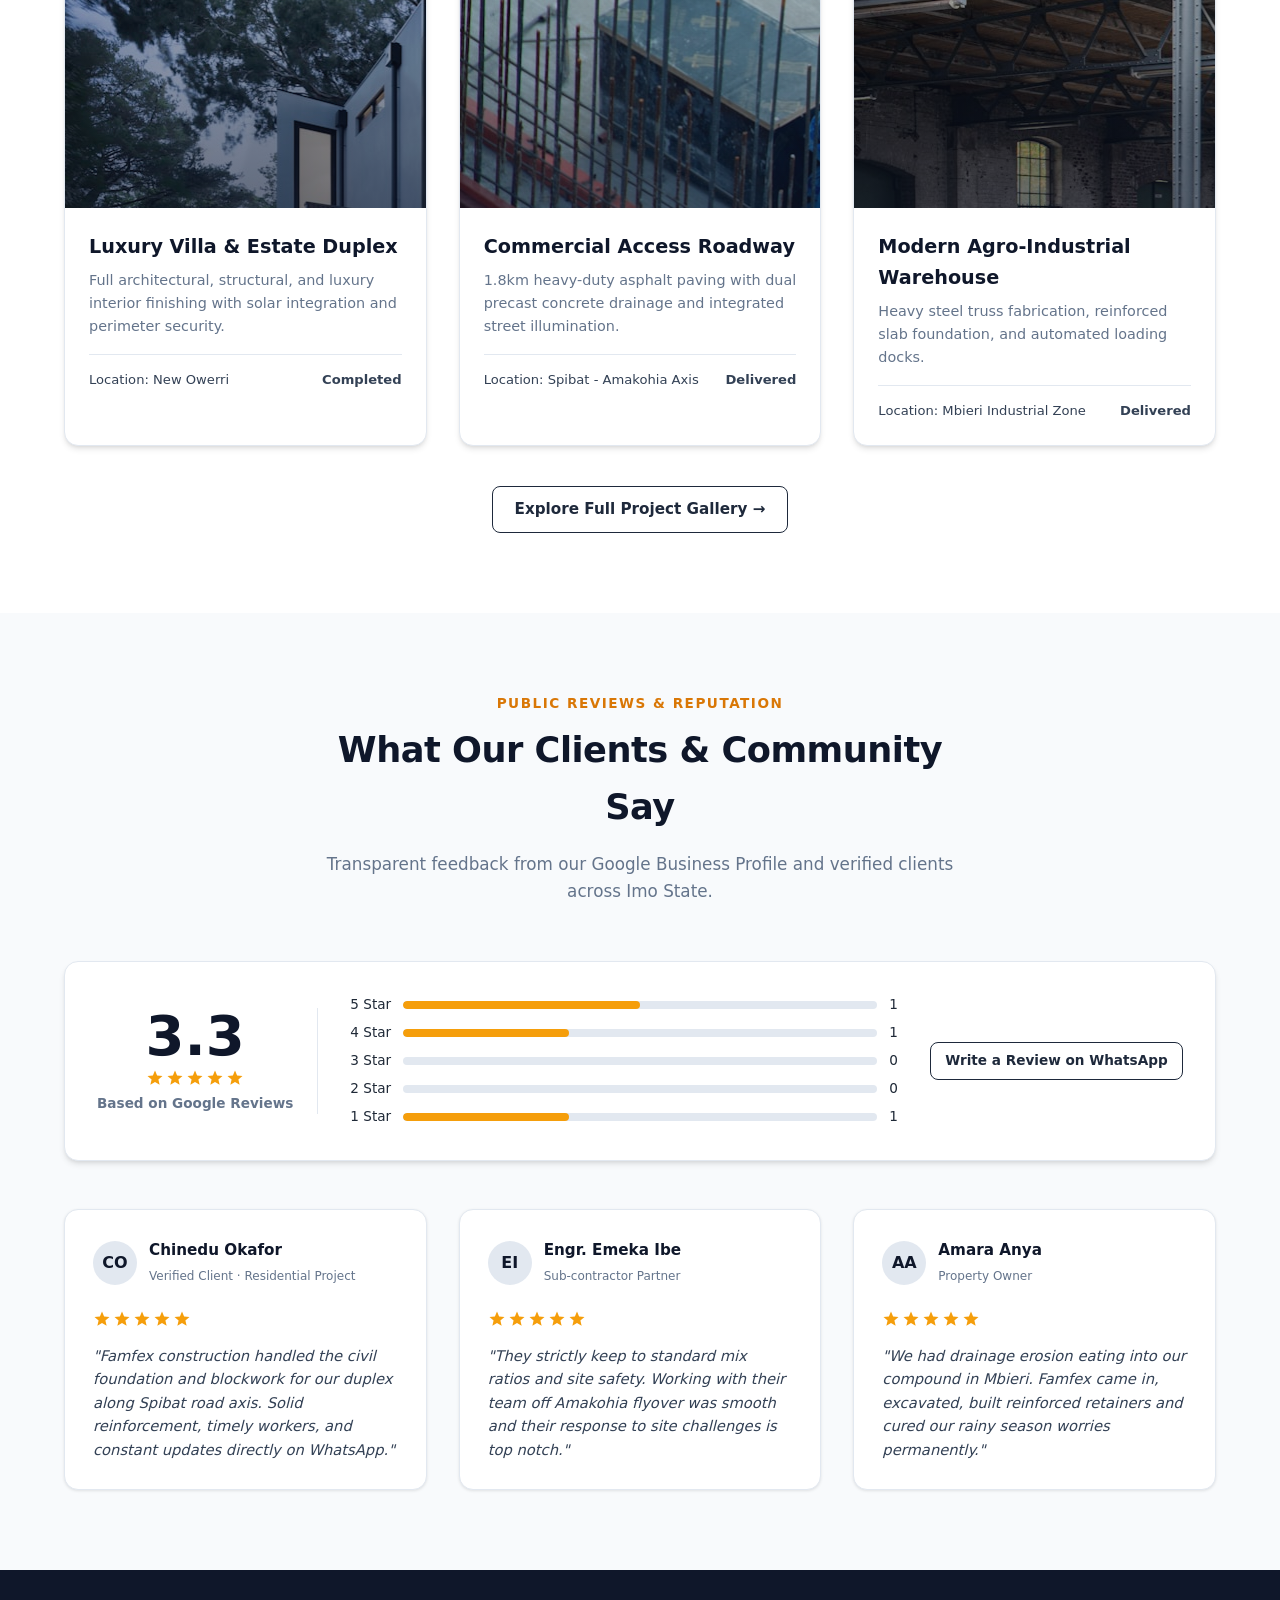
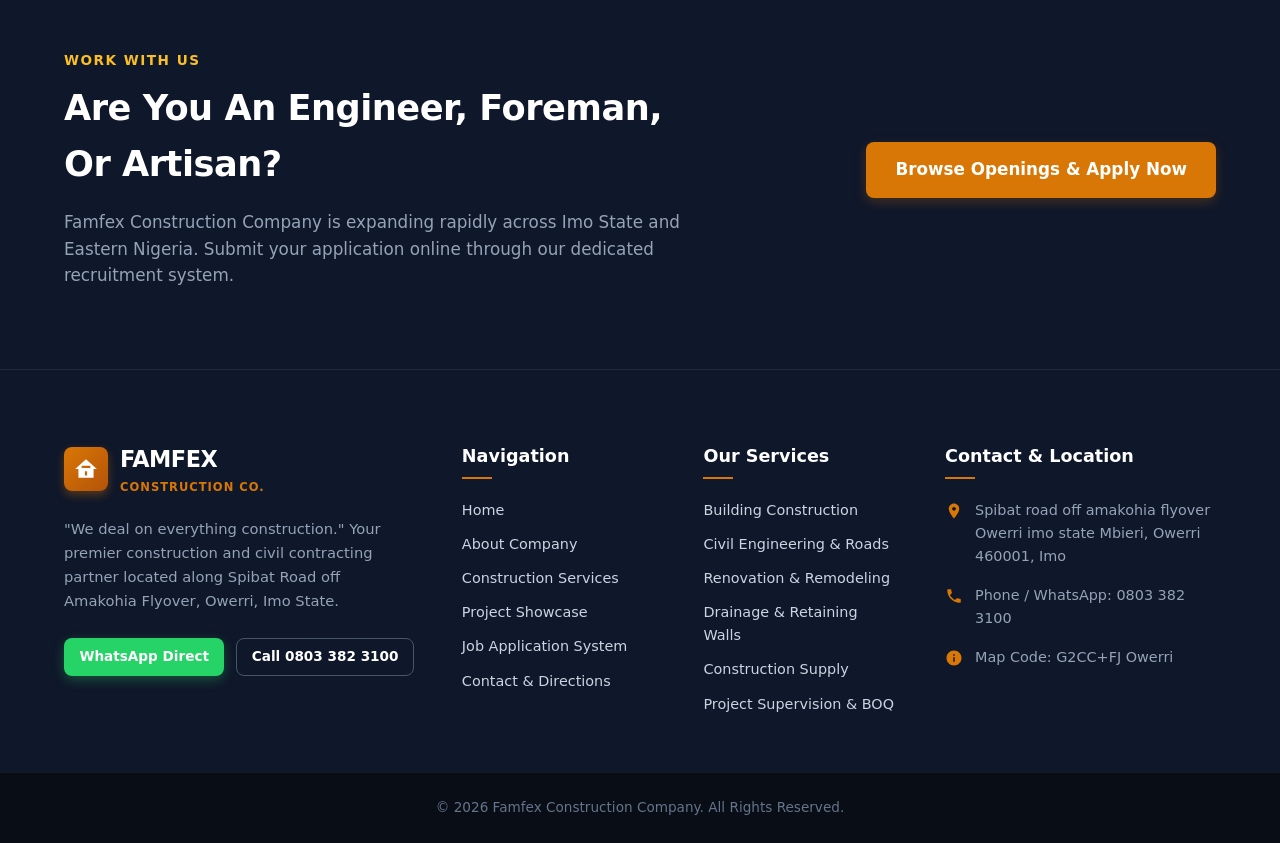
==== commit 7a9c186a: "fin" ====
--- a/index.html
+++ b/index.html
@@ -554,7 +554,7 @@
     <div class="footer-bottom">
       <div class="container footer-bottom-content">
         <p>&copy; 2026 Famfex Construction Company. All Rights Reserved.</p>
-        <p>Built with High-Performance HTML, CSS & JavaScript.</p>
+        
       </div>
     </div>
   </footer>
--- a/css/style.css
+++ b/css/style.css
@@ -723,11 +723,45 @@
 
 .portfolio-img {
   width: 100%;
-  height: 220px;
+  height: 400px;
   background-size: cover;
   background-position: center;
   position: relative;
   background-color: var(--secondary-light);
+  /* isolation: isolate; */
+  /* overflow: hidden; */
+  transition: transform 0.35s ease, filter 0.35s ease;
+  padding-top: -40px;
+}
+
+/* Real local JPG photography matched to each project category. */
+.portfolio-card:nth-child(1) .portfolio-img {
+  background-image: linear-gradient(rgba(15,23,42,0.08), rgba(15,23,42,0.58)), url('../images/villa.jpg') !important;
+}
+
+.portfolio-card:nth-child(2) .portfolio-img {
+  background-image: linear-gradient(rgba(15,23,42,0.08), rgba(15,23,42,0.58)), url('../images/road.jpg') !important;
+}
+
+.portfolio-card:nth-child(3) .portfolio-img {
+  background-image: linear-gradient(rgba(15,23,42,0.08), rgba(15,23,42,0.58)), url('../images/warehouse.jpg') !important;
+}
+
+.portfolio-card:nth-child(4) .portfolio-img {
+  background-image: linear-gradient(rgba(15,23,42,0.08), rgba(15,23,42,0.58)), url('../images/apartments.jpg') !important;
+}
+
+.portfolio-card:nth-child(5) .portfolio-img {
+  background-image: linear-gradient(rgba(15,23,42,0.08), rgba(15,23,42,0.58)), url('../images/retaining-wall.jpg') !important;
+}
+
+.portfolio-card:nth-child(6) .portfolio-img {
+  background-image: linear-gradient(rgba(15,23,42,0.08), rgba(15,23,42,0.58)), url('../images/plaza.jpg') !important;
+}
+
+.portfolio-card:hover .portfolio-img {
+  transform: scale(1.025);
+  filter: saturate(1.08) contrast(1.03);
 }
 
 .portfolio-tag {
@@ -968,6 +1002,21 @@
   box-shadow: 0 0 0 3px rgba(217, 119, 6, 0.2);
 }
 
+.form-control[type="file"] {
+  padding: 0.55rem;
+}
+
+.form-control[type="file"]::file-selector-button {
+  border: 0;
+  border-radius: 5px;
+  background: var(--primary-light);
+  color: #92400e;
+  padding: 0.45rem 0.7rem;
+  margin-right: 0.75rem;
+  font-weight: 600;
+  cursor: pointer;
+}
+
 .form-row {
   display: grid;
   grid-template-columns: 1fr 1fr;
@@ -1039,6 +1088,30 @@
   animation: fadeIn 0.3s ease;
 }
 
+.form-status {
+  min-height: 1.4rem;
+  margin-top: 0.75rem;
+  color: var(--text-muted);
+  font-size: 0.9rem;
+  text-align: center;
+}
+
+.form-status.success {
+  color: #047857;
+  font-weight: 600;
+}
+
+.form-status.error {
+  color: #b91c1c;
+  font-weight: 600;
+}
+
+.btn:disabled {
+  cursor: wait;
+  opacity: 0.7;
+  transform: none;
+}
+
 @keyframes fadeIn {
   from { opacity: 0; transform: translateY(-5px); }
   to { opacity: 1; transform: translateY(0); }
@@ -1130,11 +1203,11 @@
 }
 
 .footer-bottom-content {
-  display: flex;
-  justify-content: space-between;
-  align-items: center;
+
+  
+   text-align: center;
   flex-wrap: wrap;
-  gap: 1rem;
+ 
 }
 
 /* FLOATING WHATSAPP CTA */
@@ -1243,6 +1316,57 @@
 }
 
 @media (max-width: 768px) {
+  .container {
+    padding-left: 1rem;
+    padding-right: 1rem;
+  }
+  .top-bar-content {
+    justify-content: center;
+    text-align: center;
+  }
+  .top-bar-left, .top-bar-right {
+    justify-content: center;
+    gap: 0.6rem 1rem;
+  }
+  .top-bar-left {
+    width: 100%;
+  }
+  .top-bar-left .top-bar-item span {
+    white-space: normal;
+  }
+  .nav-container {
+    height: 68px;
+  }
+  .nav-menu {
+    top: 68px;
+    max-height: calc(100vh - 68px);
+    overflow-y: auto;
+    gap: 0.35rem;
+    padding: 1rem;
+  }
+  .nav-link {
+    width: 100%;
+    text-align: center;
+    padding: 0.7rem;
+  }
+  .nav-link.active::after {
+    bottom: 2px;
+    left: 25%;
+    width: 50%;
+  }
+  .section {
+    padding: 3.5rem 0;
+  }
+  .page-hero {
+    padding: 3.25rem 0 2.75rem;
+  }
+  .page-hero h1 {
+    font-size: clamp(1.9rem, 8vw, 2.5rem);
+    line-height: 1.2;
+  }
+  .page-hero p {
+    font-size: 1rem;
+  }
   .hero-title {
     font-size: 2.3rem;
   }
@@ -1301,4 +1425,76 @@
   .feature-check-list {
     grid-template-columns: 1fr;
   }
-}
+  .job-card {
+    padding: 1.25rem;
+  }
+  .job-header > div:last-child {
+    width: 100%;
+  }
+  .job-header .btn {
+    width: 100%;
+    white-space: normal;
+  }
+  .app-box {
+    padding: 1.25rem;
+  }
+  .app-box h2 {
+    font-size: 1.65rem !important;
+  }
+  .notice-success {
+    padding: 1.1rem;
+  }
+  .notice-success .btn {
+    width: 100%;
+    white-space: normal;
+    text-align: center;
+  }
+  .float-whatsapp {
+    right: 1rem;
+    bottom: 1rem;
+    padding: 0.7rem 0.85rem;
+    font-size: 0.85rem;
+  }
+  .modal-content {
+    padding: 1.5rem;
+  }
+}
+
+@media (max-width: 480px) {
+  .brand-logo {
+    gap: 0.5rem;
+  }
+  .logo-icon {
+    width: 38px;
+    height: 38px;
+  }
+  .logo-icon svg {
+    width: 22px;
+    height: 22px;
+  }
+  .brand-name {
+    font-size: 1.15rem;
+  }
+  .brand-tagline {
+    font-size: 0.6rem;
+  }
+  .menu-toggle {
+    padding: 0.25rem;
+  }
+  .job-tags {
+    gap: 0.35rem;
+  }
+  .job-tag {
+    font-size: 0.72rem;
+  }
+  .float-whatsapp span {
+    display: none;
+  }
+  .float-whatsapp {
+    width: 46px;
+    height: 46px;
+    justify-content: center;
+    border-radius: 50%;
+    padding: 0;
+  }
+}
